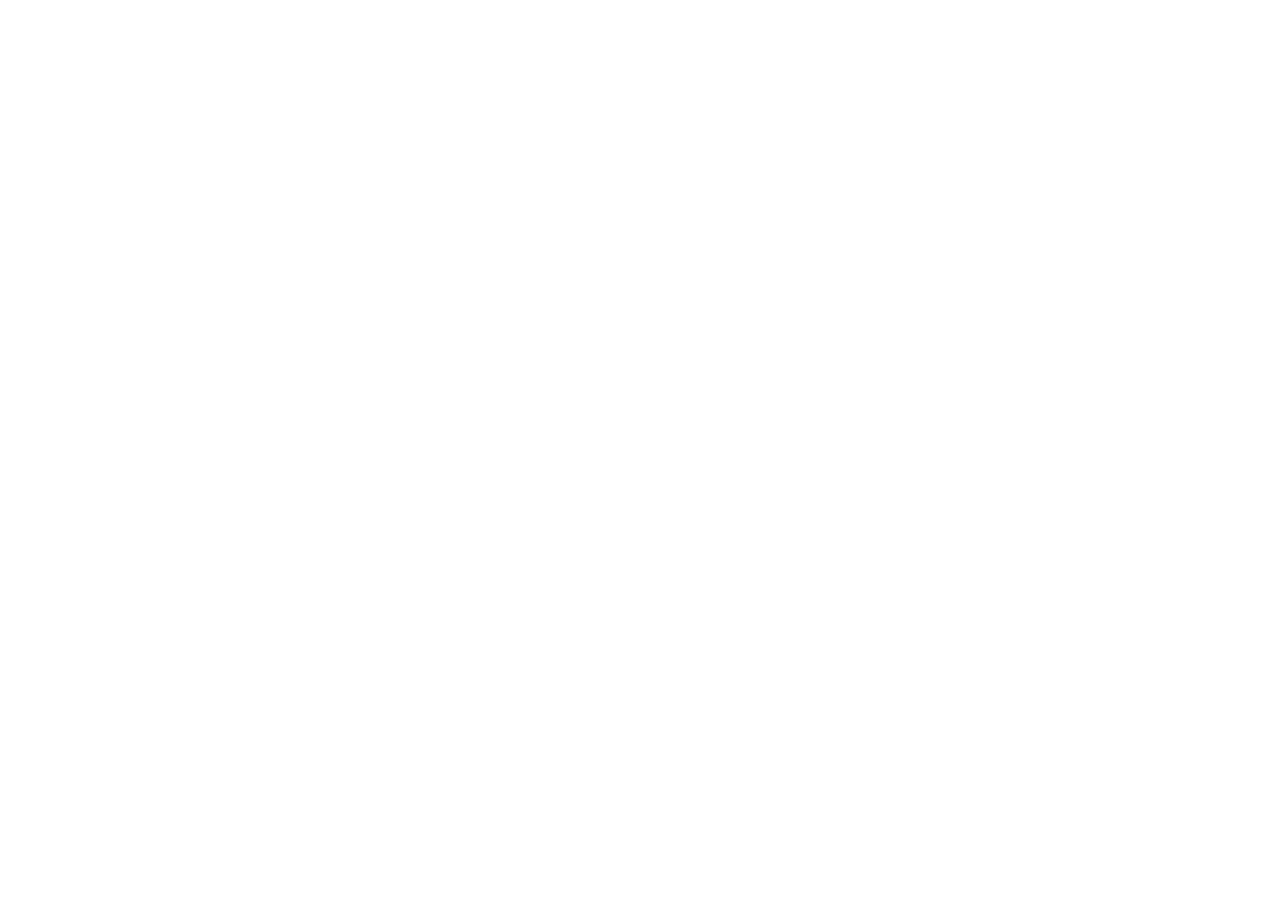
==== index.html @ 41236483 "first commit" ====
<!doctype html>
<html lang="en">
  <head>
    <meta charset="utf-8">
    <meta name="viewport" content="width=device-width, initial-scale=1, shrink-to-fit=no">
    <link rel="stylesheet" href="https://cdn.jsdelivr.net/npm/bootstrap@4.5.3/dist/css/bootstrap.min.css" integrity="sha384-TX8t27EcRE3e/ihU7zmQxVncDAy5uIKz4rEkgIXeMed4M0jlfIDPvg6uqKI2xXr2" crossorigin="anonymous">
    <link rel="stylesheet" href="./css/style.css">
    <title>CARAVAN</title>
  </head>
  <body>


    
    <script src="https://code.jquery.com/jquery-3.5.1.slim.min.js" integrity="sha384-DfXdz2htPH0lsSSs5nCTpuj/zy4C+OGpamoFVy38MVBnE+IbbVYUew+OrCXaRkfj" crossorigin="anonymous"></script>
    <script src="https://cdn.jsdelivr.net/npm/bootstrap@4.5.3/dist/js/bootstrap.bundle.min.js" integrity="sha384-ho+j7jyWK8fNQe+A12Hb8AhRq26LrZ/JpcUGGOn+Y7RsweNrtN/tE3MoK7ZeZDyx" crossorigin="anonymous"></script>
    <script src="./js/script.js"></script>
  </body>
</html>
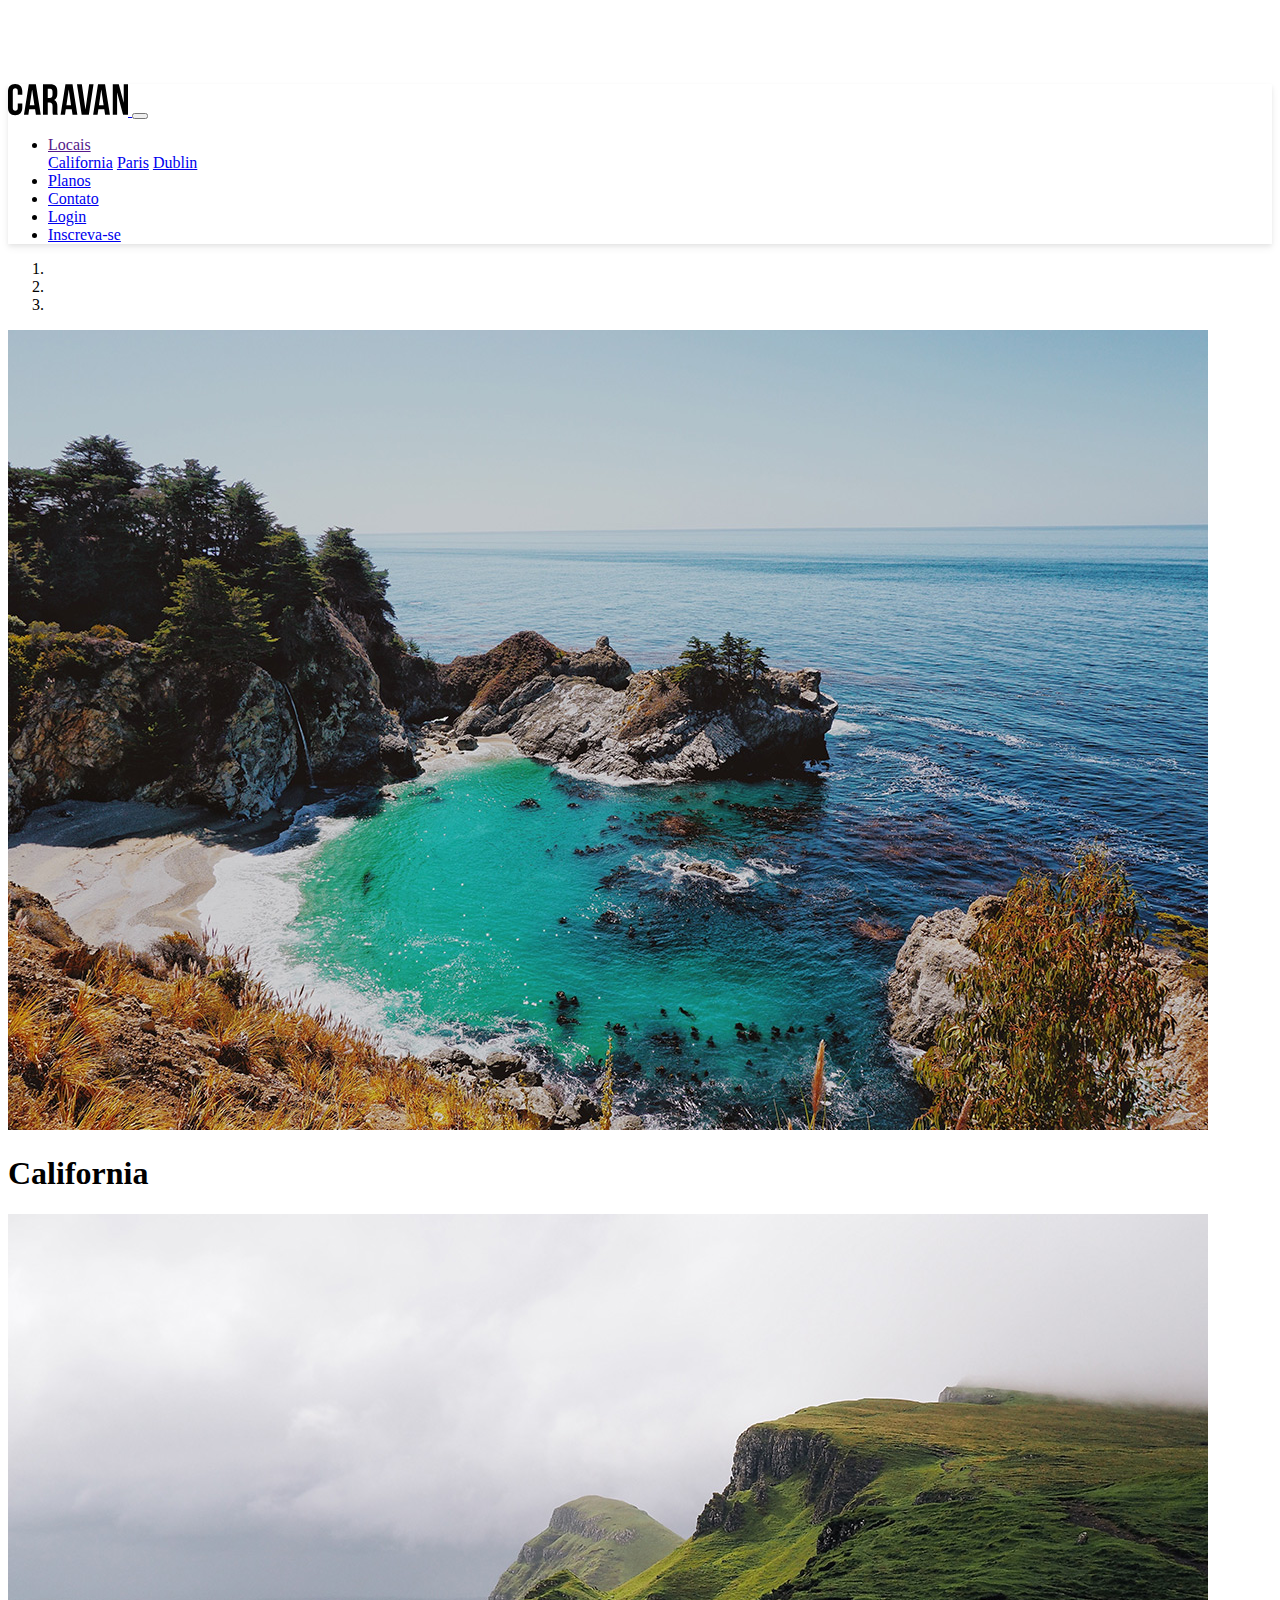
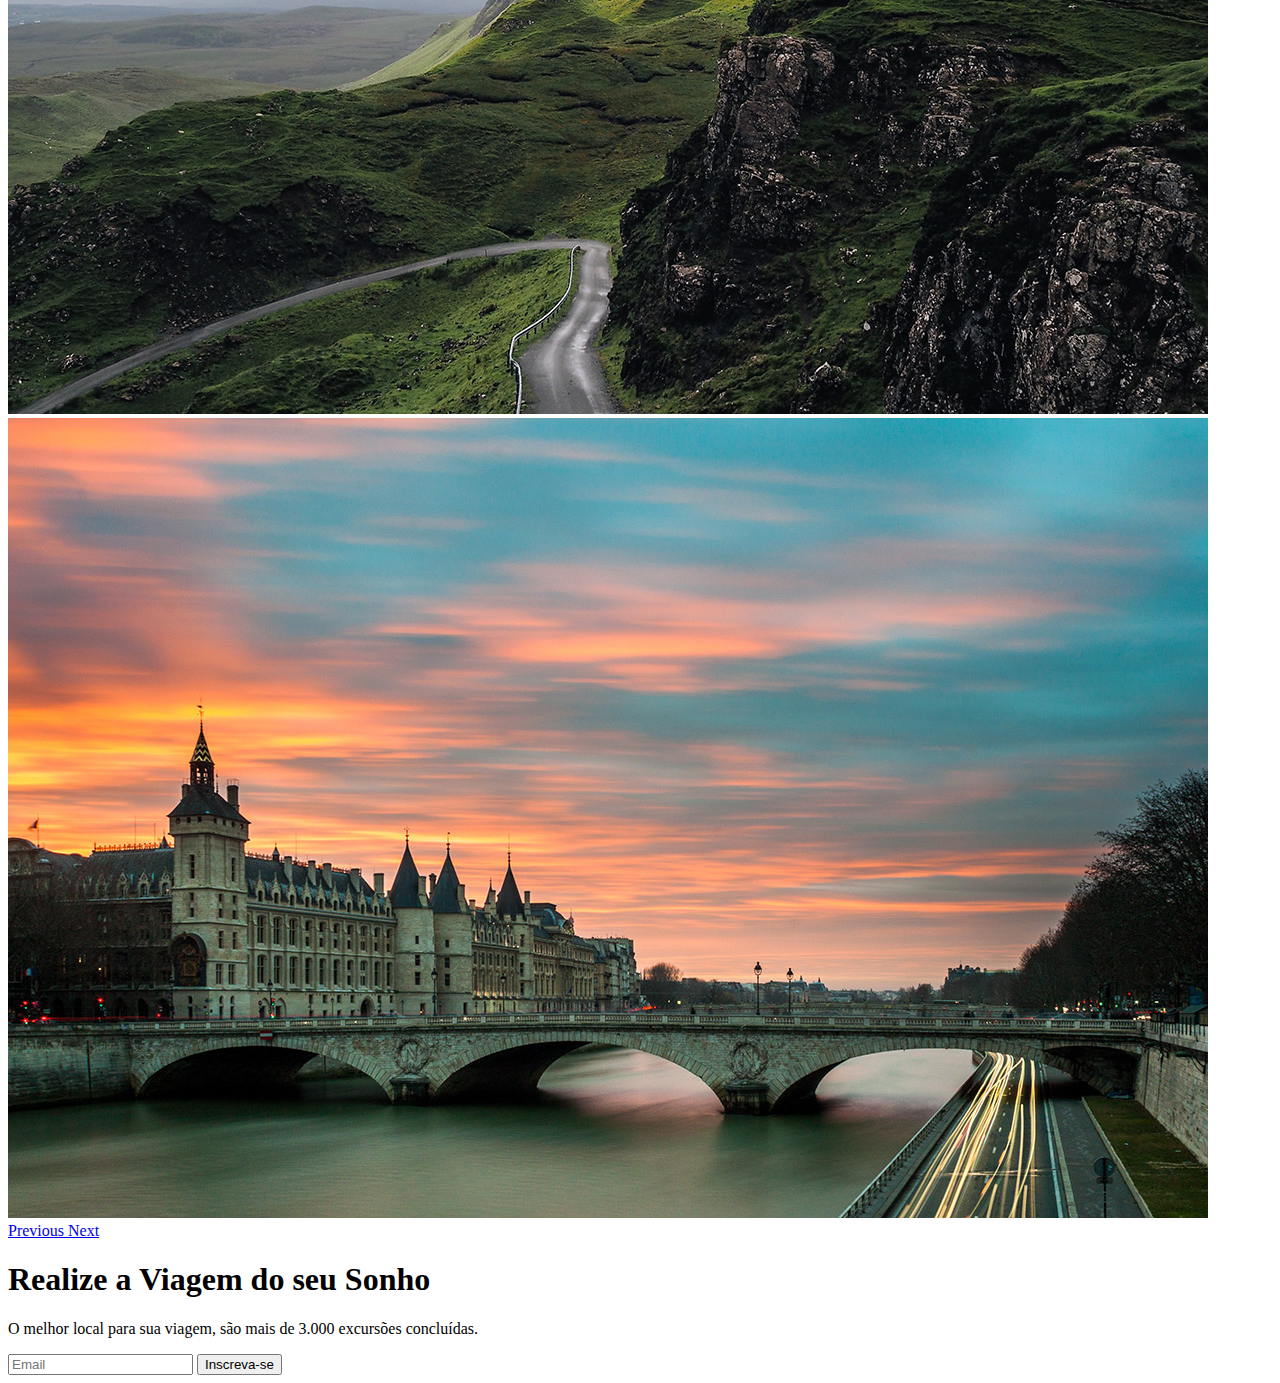
==== commit 036f1786: "Carousel" ====
--- a/index.html
+++ b/index.html
@@ -8,7 +8,85 @@
     <title>CARAVAN</title>
   </head>
   <body>
-
+    <nav class="navbar navbar-expand-lg navbar-light bg-light fixed-top py-3 box-shadow">
+        <a href="index.html" class="navbar-brand">
+            <img src="./img/caravan.svg" alt="CARAVAN">
+        </a>
+        <button class="navbar-toggler" type="button" data-toggle="collapse" data-target="#navbarSupportedContent" aria-controls="navbarSupportedContent" aria-expanded="false" aria-label="Toggle navigation">
+            <span class="navbar-toggler-icon"></span>
+        </button>
+        <div id="navbarSupportedContent" class="collapse navbar-collapse">
+            <ul class="navbar-nav ml-auto">
+                <li class="nav-item dropdown">
+                    <a href="" class="nav-link dropdown-toggle" id="navbarDropdown" role="button" data-toggle="dropdown" aria-haspopup="true" aria-expanded="false">Locais</a>
+                    <div class="dropdown-menu" aria-labelledby="navbarDropwdown">
+                        <a href="#" class="dropdown-item">California</a>
+                        <a href="#" class="dropdown-item">Paris</a>
+                        <a href="#" class="dropdown-item">Dublin</a>
+                    </div>
+                </li>
+                <li class="nav-item">
+                    <a href="planos.html" class="nav-link">Planos</a>
+                </li>
+                <li class="nav-item">
+                    <a href="contato.html" class="nav-link">Contato</a>
+                </li>
+                <li class="nav-item">
+                    <a href="#" class="nav-link">Login</a>
+                </li>
+                <li class="nav-item">
+                    <a href="inscreva-se.html" class="btn btn-outline-primary ml-lg-4">Inscreva-se</a>
+                </li>
+            </ul>
+        </div>
+    </nav>
+    <section class="container-fluid text-white">
+        <div class="row bg-dark">
+            <div class="col-7">
+                <div id="carouselExampleIndicators" class="carousel slide" data-ride="carousel">
+                    <ol class="carousel-indicators">
+                      <li data-target="#carouselExampleIndicators" data-slide-to="0" class="active"></li>
+                      <li data-target="#carouselExampleIndicators" data-slide-to="1"></li>
+                      <li data-target="#carouselExampleIndicators" data-slide-to="2"></li>
+                    </ol>
+                    <div class="carousel-inner">
+                      <div class="carousel-item active">
+                        <img src="./img/california.jpg" class="d-block w-100" alt="...">
+                        <div class="carousel-caption">
+                            <h1 class="display-3">California</h1>
+                        </div>
+                      </div>
+                      <div class="carousel-item">
+                        <img src="./img/dublin.jpg" class="d-block w-100" alt="...">
+                      </div>
+                      <div class="carousel-item">
+                        <img src="./img/paris.jpg" class="d-block w-100" alt="...">
+                      </div>
+                    </div>
+                    <a class="carousel-control-prev" href="#carouselExampleIndicators" role="button" data-slide="prev">
+                      <span class="carousel-control-prev-icon" aria-hidden="true"></span>
+                      <span class="sr-only">Previous</span>
+                    </a>
+                    <a class="carousel-control-next" href="#carouselExampleIndicators" role="button" data-slide="next">
+                      <span class="carousel-control-next-icon" aria-hidden="true"></span>
+                      <span class="sr-only">Next</span>
+                    </a>
+                  </div>
+            </div>
+            <div class="col-lg-5 py-5">
+                <h1 class="display-4">Realize a Viagem do seu Sonho</h1>
+                <p class="lead">O melhor local para sua viagem, são mais de 3.000 excursões concluídas.</p>
+                <form action="">
+                    <div class="input-group input-group-lg">
+                        <input type="text" class="form-control" placeholder="Email">
+                        <span class="input-group-append">
+                            <button class="btn btn-primary">Inscreva-se</button>
+                        </span>
+                    </div>
+                </form>
+            </div>
+        </div>
+    </section>
 
     
     <script src="https://code.jquery.com/jquery-3.5.1.slim.min.js" integrity="sha384-DfXdz2htPH0lsSSs5nCTpuj/zy4C+OGpamoFVy38MVBnE+IbbVYUew+OrCXaRkfj" crossorigin="anonymous"></script>
--- a/css/style.css
+++ b/css/style.css
@@ -0,0 +1,7 @@
+body{
+    padding-top: 76px;
+}
+.box-shadow{
+    box-shadow: 0 2px 4px 0 rgba(0, 0, 0,.06),
+    0 4px 8px 0 rgba(0, 0, 0,.06);
+}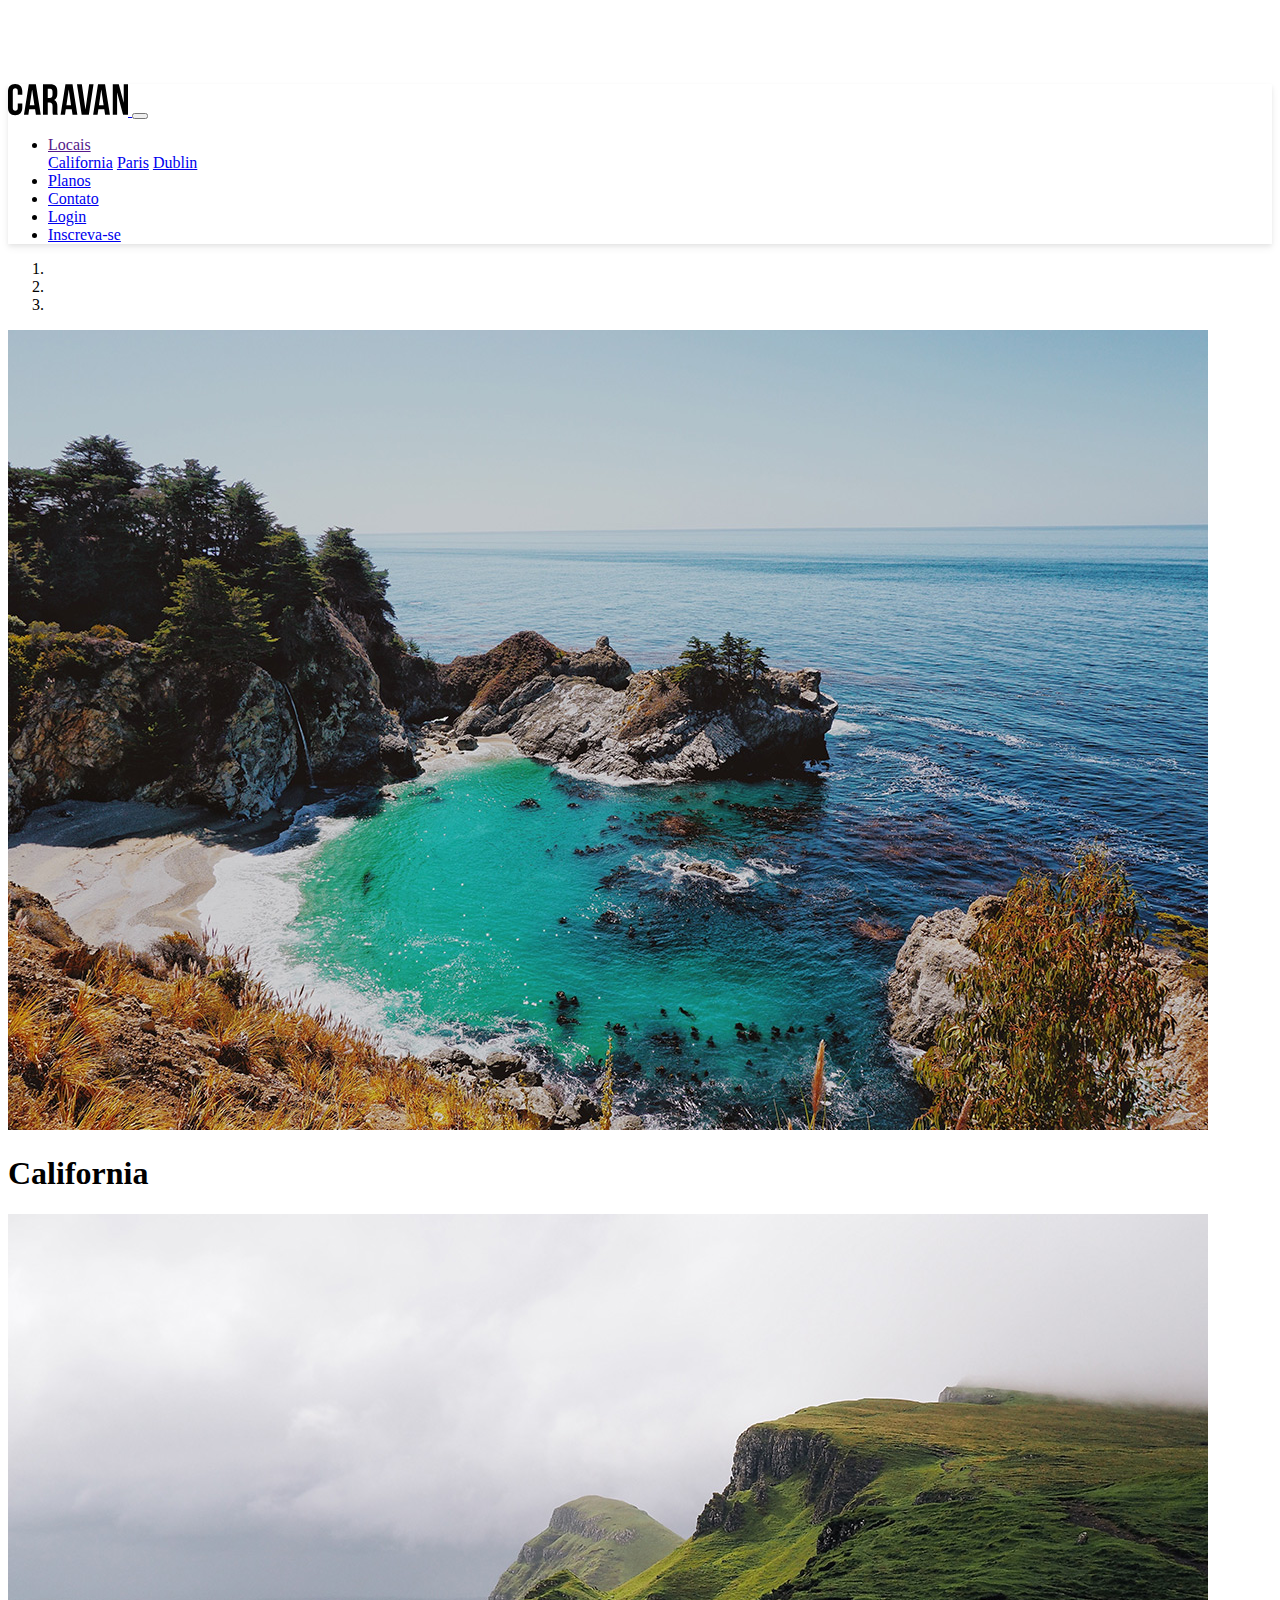
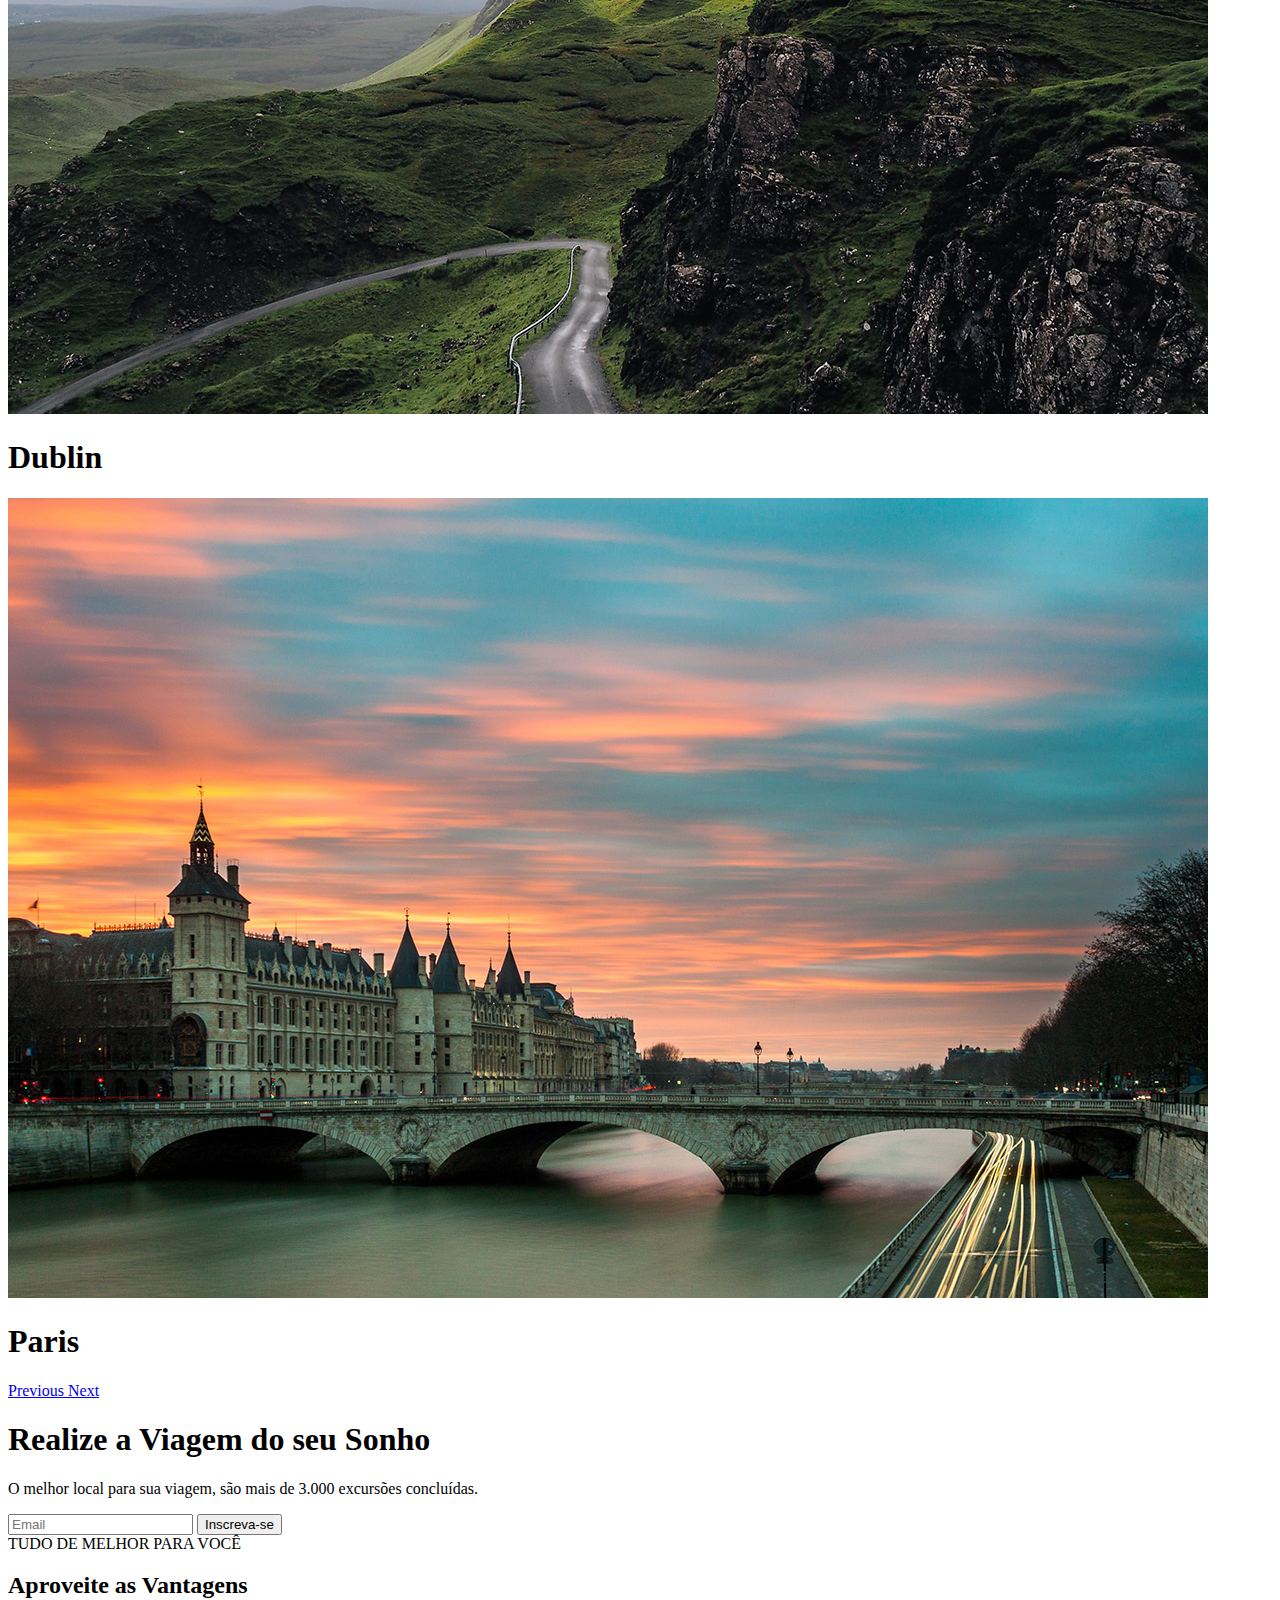
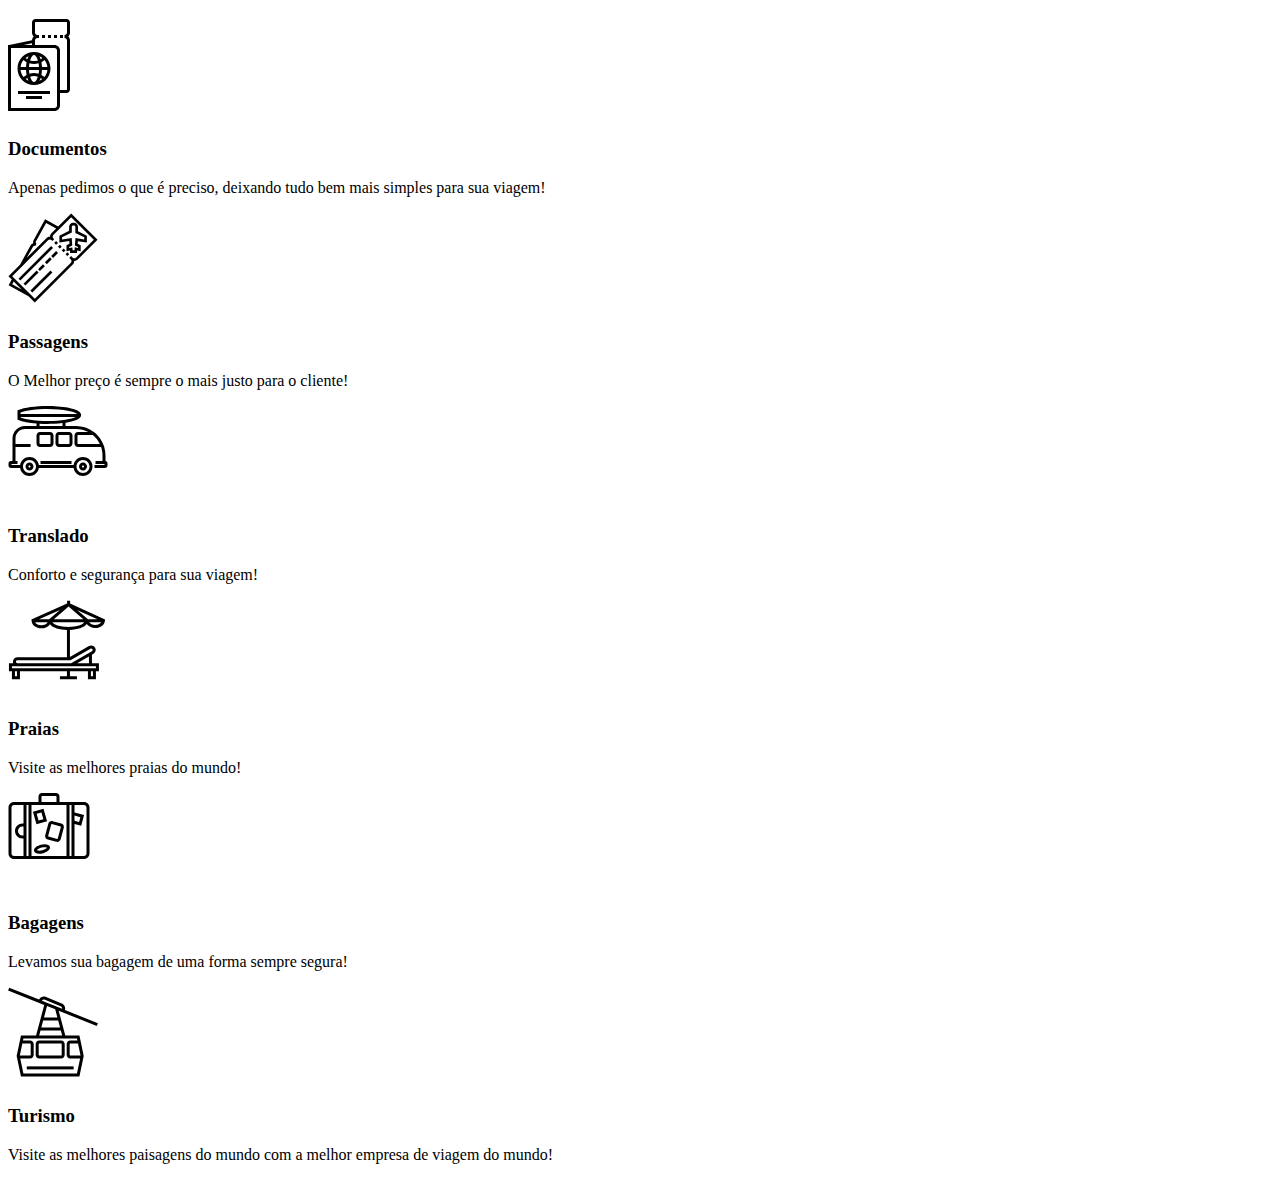
==== commit 0fcc2ded: "Icones e Grid" ====
--- a/index.html
+++ b/index.html
@@ -42,7 +42,7 @@
     </nav>
     <section class="container-fluid text-white">
         <div class="row bg-dark">
-            <div class="col-7">
+            <div class="col-lg-7 p-0">
                 <div id="carouselExampleIndicators" class="carousel slide" data-ride="carousel">
                     <ol class="carousel-indicators">
                       <li data-target="#carouselExampleIndicators" data-slide-to="0" class="active"></li>
@@ -58,9 +58,15 @@
                       </div>
                       <div class="carousel-item">
                         <img src="./img/dublin.jpg" class="d-block w-100" alt="...">
+                        <div class="carousel-caption">
+                            <h1 class="display-3">Dublin</h1>
+                        </div>
                       </div>
                       <div class="carousel-item">
                         <img src="./img/paris.jpg" class="d-block w-100" alt="...">
+                        <div class="carousel-caption">
+                            <h1 class="display-3">Paris</h1>
+                        </div>
                       </div>
                     </div>
                     <a class="carousel-control-prev" href="#carouselExampleIndicators" role="button" data-slide="prev">
@@ -87,6 +93,56 @@
             </div>
         </div>
     </section>
+    <section class="py-5 bg-light text-center">
+        <div class="container">
+            <span class="h6 d-block">TUDO DE MELHOR PARA VOCÊ</span>
+            <h2 class="text-primary display-4">Aproveite as Vantagens</h2>
+            <div class="row">
+                <div class="col-xl-4 col-md-6">
+                    <div class="icone d-flex justify-content-center">
+                        <img src="./img/icones/passaporte.svg" alt="Passaporte">
+                    </div>
+                    <h3>Documentos</h3>
+                    <p>Apenas pedimos o que é preciso, deixando tudo bem mais simples para sua viagem!</p>
+                </div>
+                <div class="col-xl-4 col-md-6">
+                    <div class="icone d-flex justify-content-center">
+                        <img src="./img/icones/passagens.svg" alt="Passagens">
+                    </div>
+                    <h3>Passagens</h3>
+                    <p>O Melhor preço é sempre o mais justo para o cliente!</p>
+                </div>
+                <div class="col-xl-4 col-md-6">
+                    <div class="icone d-flex justify-content-center">
+                        <img src="./img/icones/translado.svg" alt="Translado">
+                    </div>
+                    <h3>Translado</h3>
+                    <p>Conforto e segurança para sua viagem!</p>
+                </div>
+                <div class="col-xl-4 col-md-6">
+                    <div class="icone d-flex justify-content-center">
+                        <img src="./img/icones/praias.svg" alt="Praias">
+                    </div>
+                    <h3>Praias</h3>
+                    <p>Visite as melhores praias do mundo!</p>
+                </div>
+                <div class="col-xl-4 col-md-6">
+                    <div class="icone d-flex justify-content-center">
+                        <img src="./img/icones/bagagens.svg" alt="Bagagens">
+                    </div>
+                    <h3>Bagagens</h3>
+                    <p>Levamos sua bagagem de uma forma sempre segura!</p>
+                </div>
+                <div class="col-xl-4 col-md-6">
+                    <div class="icone d-flex justify-content-center">
+                        <img src="./img/icones/turismo.svg" alt="Turismo">
+                    </div>
+                    <h3>Turismo</h3>
+                    <p>Visite as melhores paisagens do mundo com a melhor empresa de viagem do mundo!</p>
+                </div>
+            </div>
+        </div>
+    </section>
 
     
     <script src="https://code.jquery.com/jquery-3.5.1.slim.min.js" integrity="sha384-DfXdz2htPH0lsSSs5nCTpuj/zy4C+OGpamoFVy38MVBnE+IbbVYUew+OrCXaRkfj" crossorigin="anonymous"></script>
--- a/css/style.css
+++ b/css/style.css
@@ -4,4 +4,7 @@
 .box-shadow{
     box-shadow: 0 2px 4px 0 rgba(0, 0, 0,.06),
     0 4px 8px 0 rgba(0, 0, 0,.06);
+}
+.icone {
+    height: 100px;
 }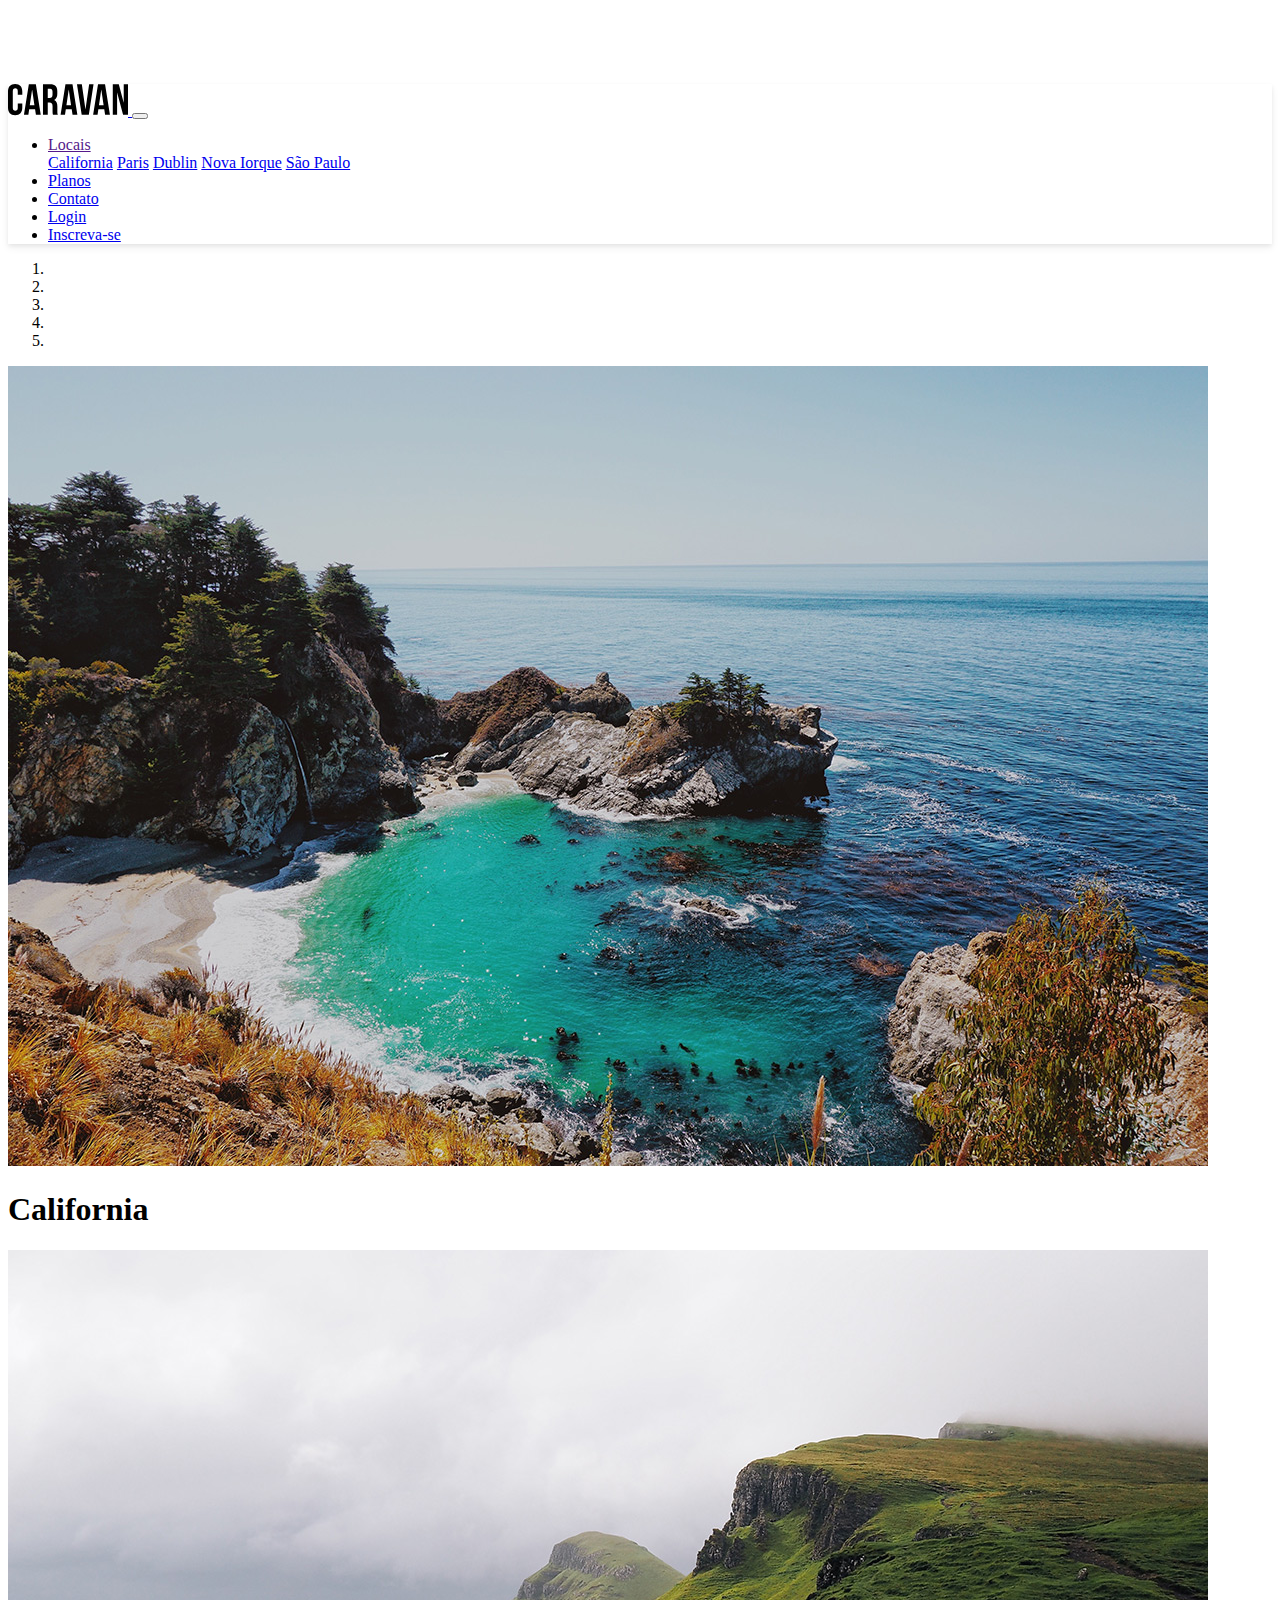
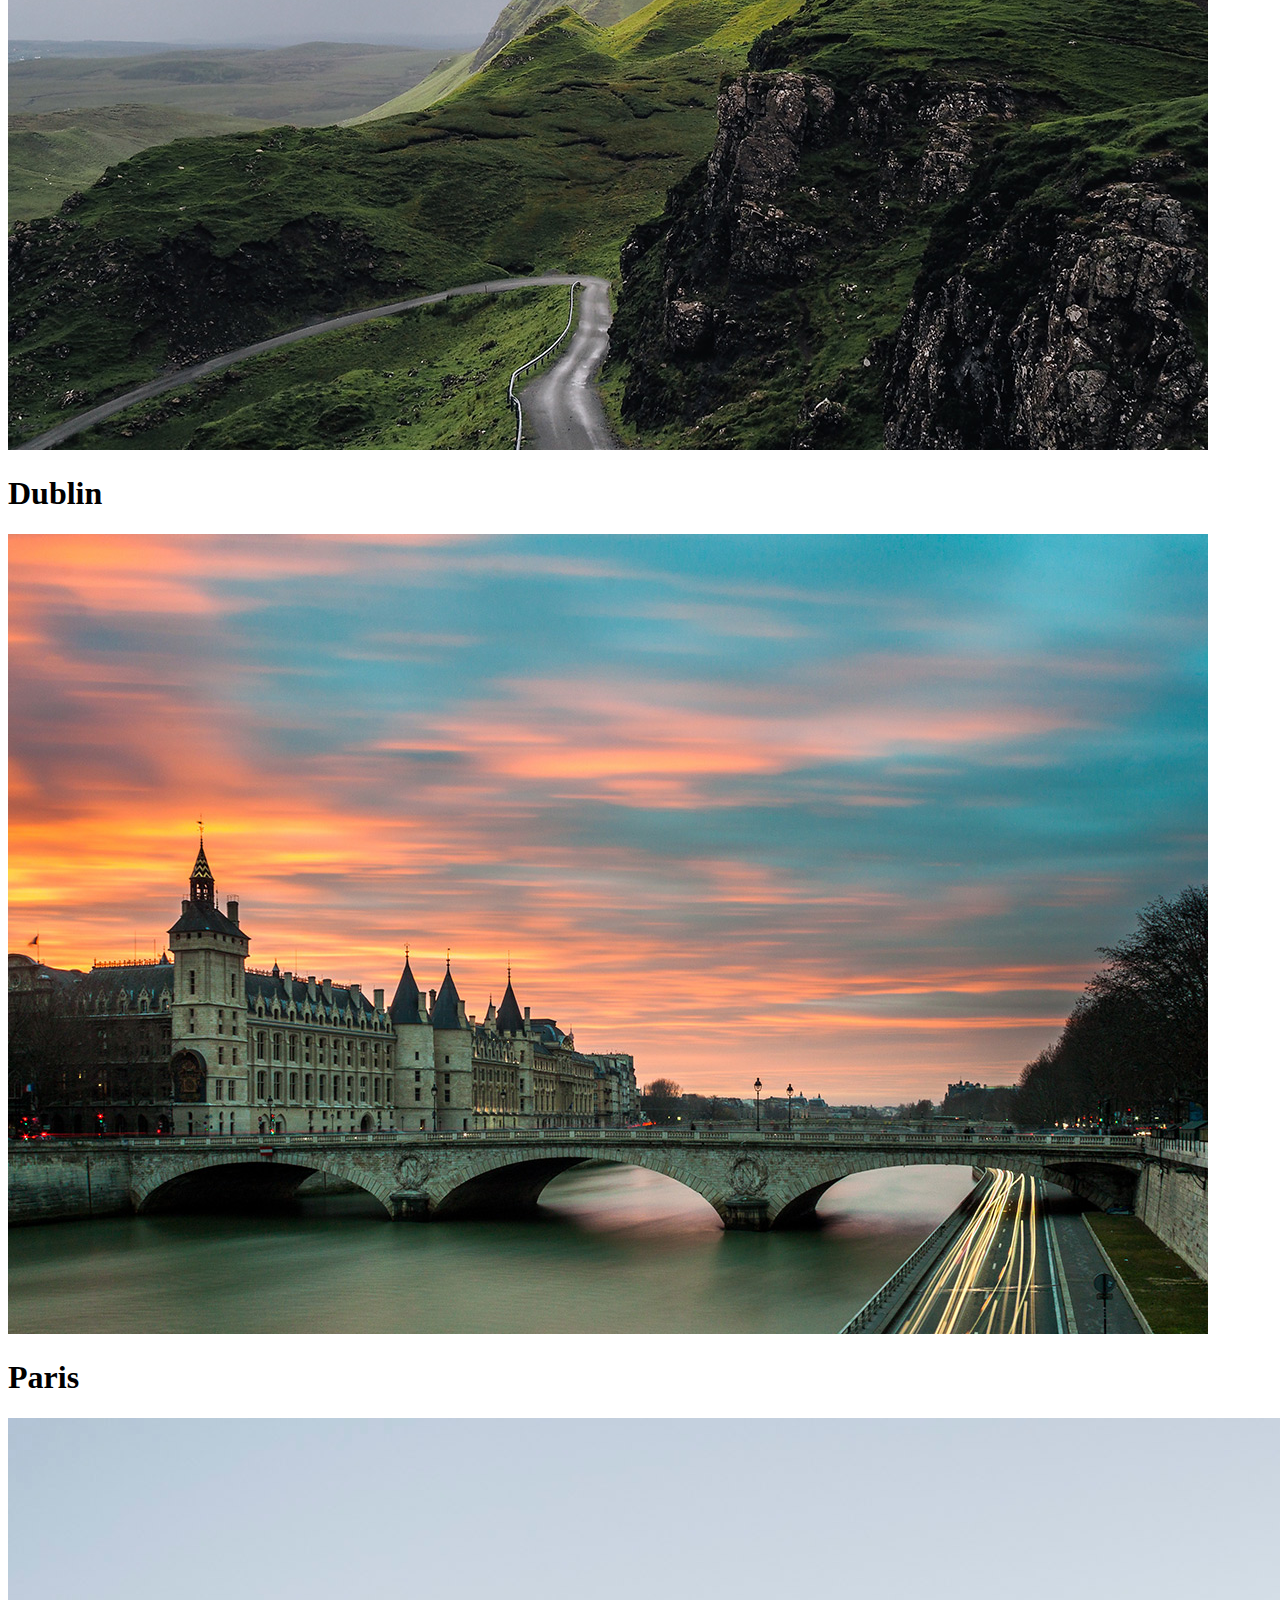
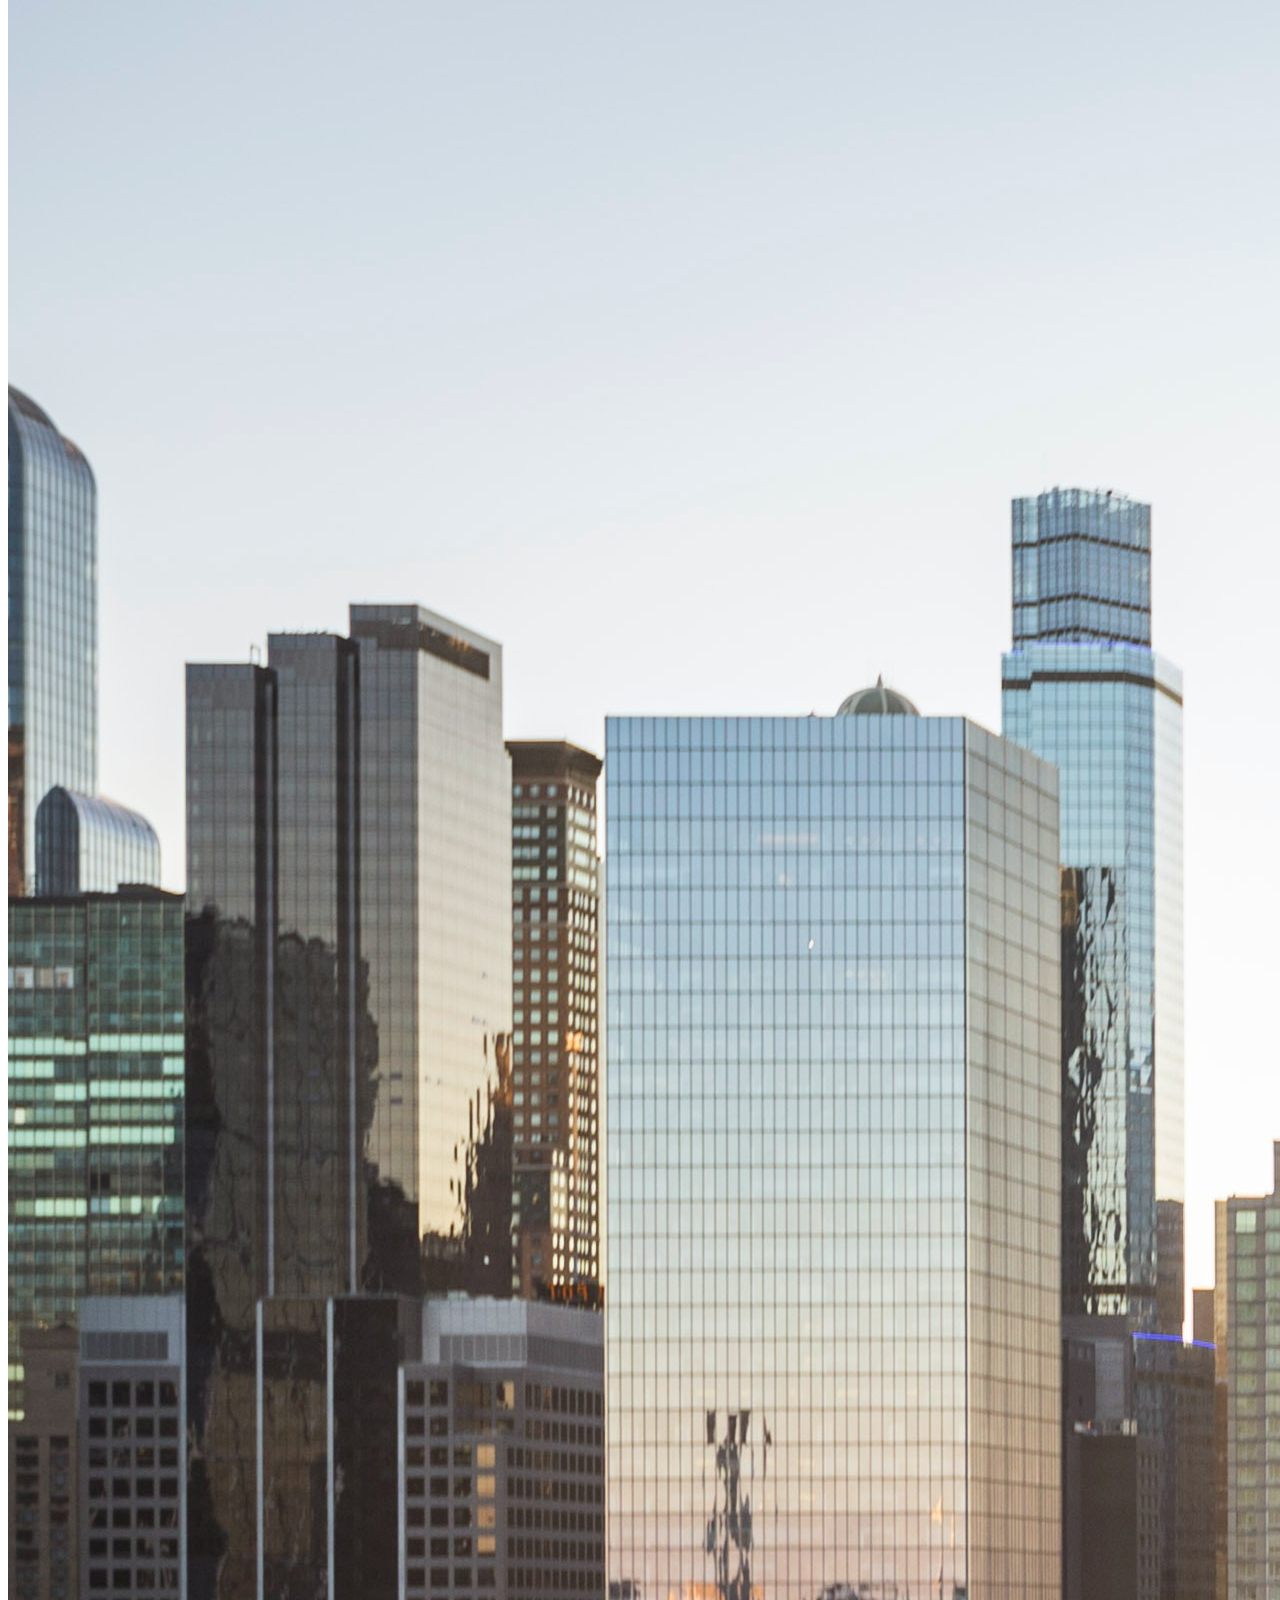
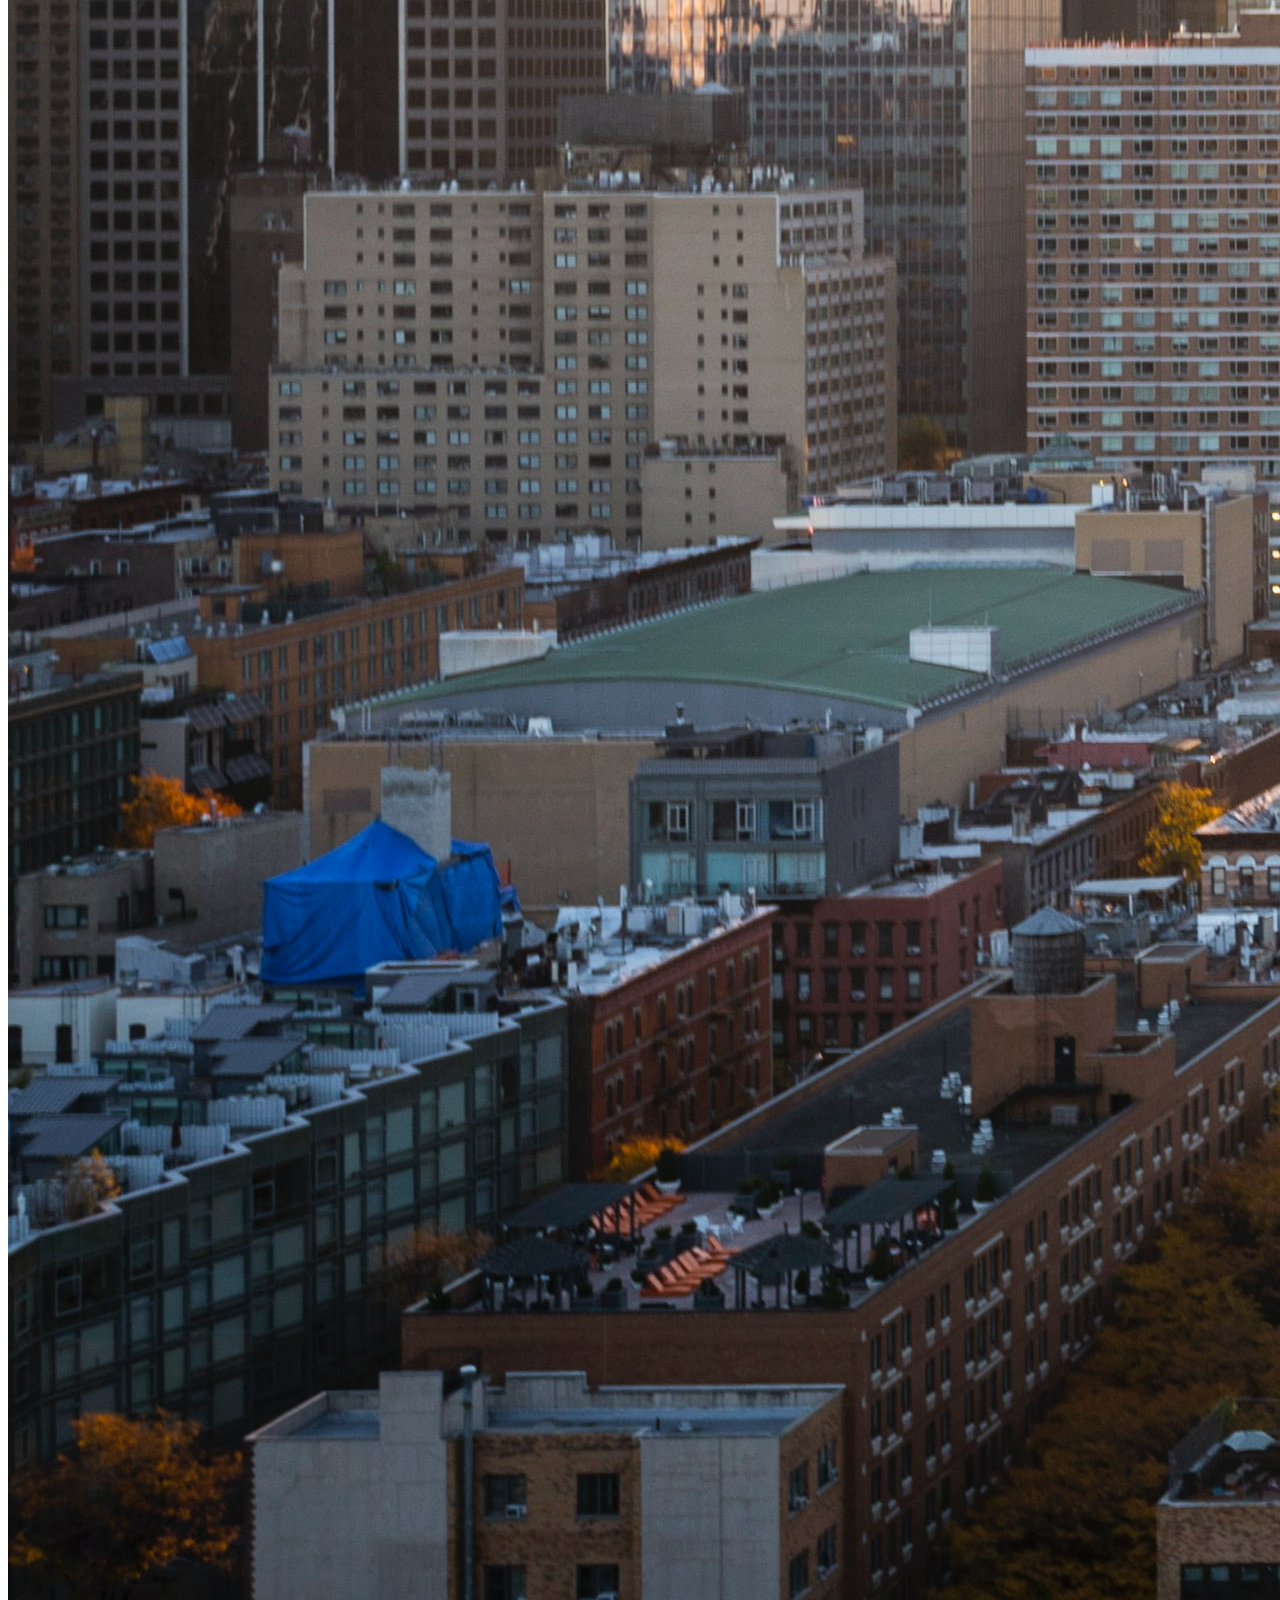
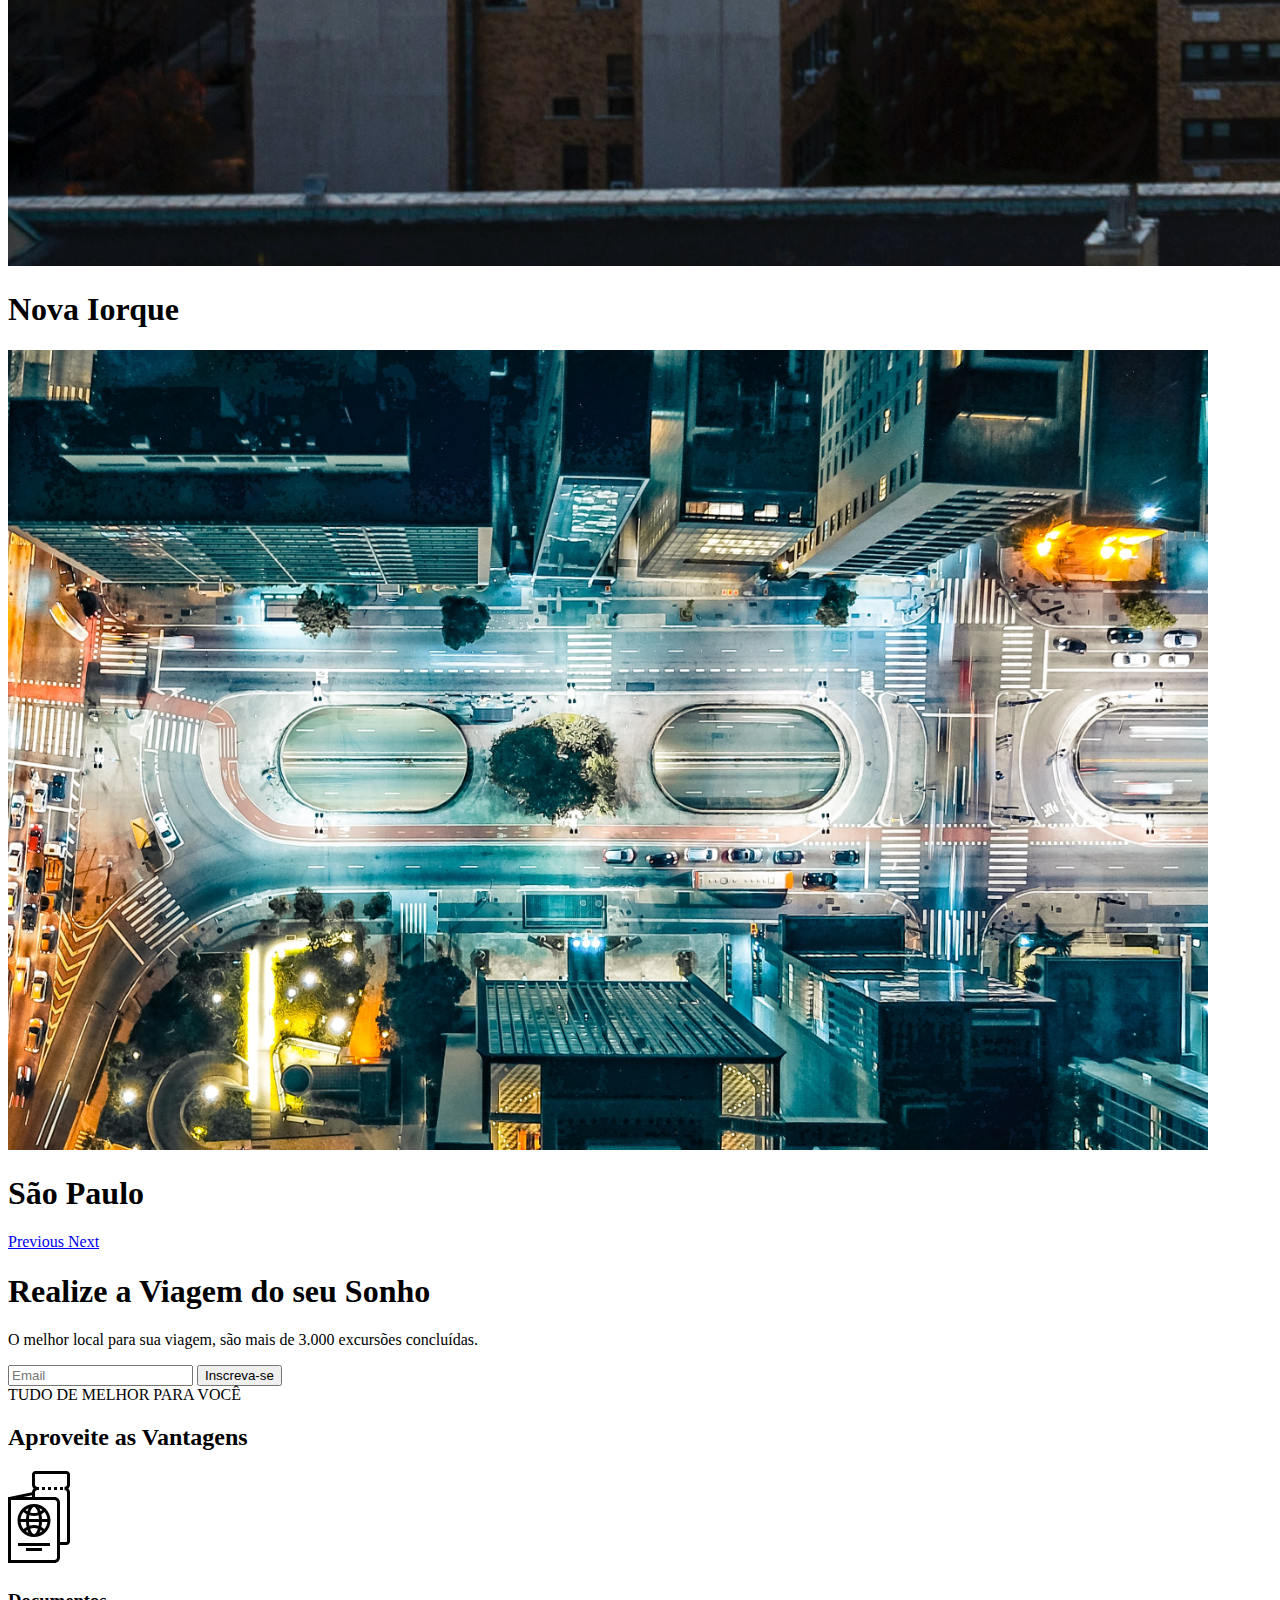
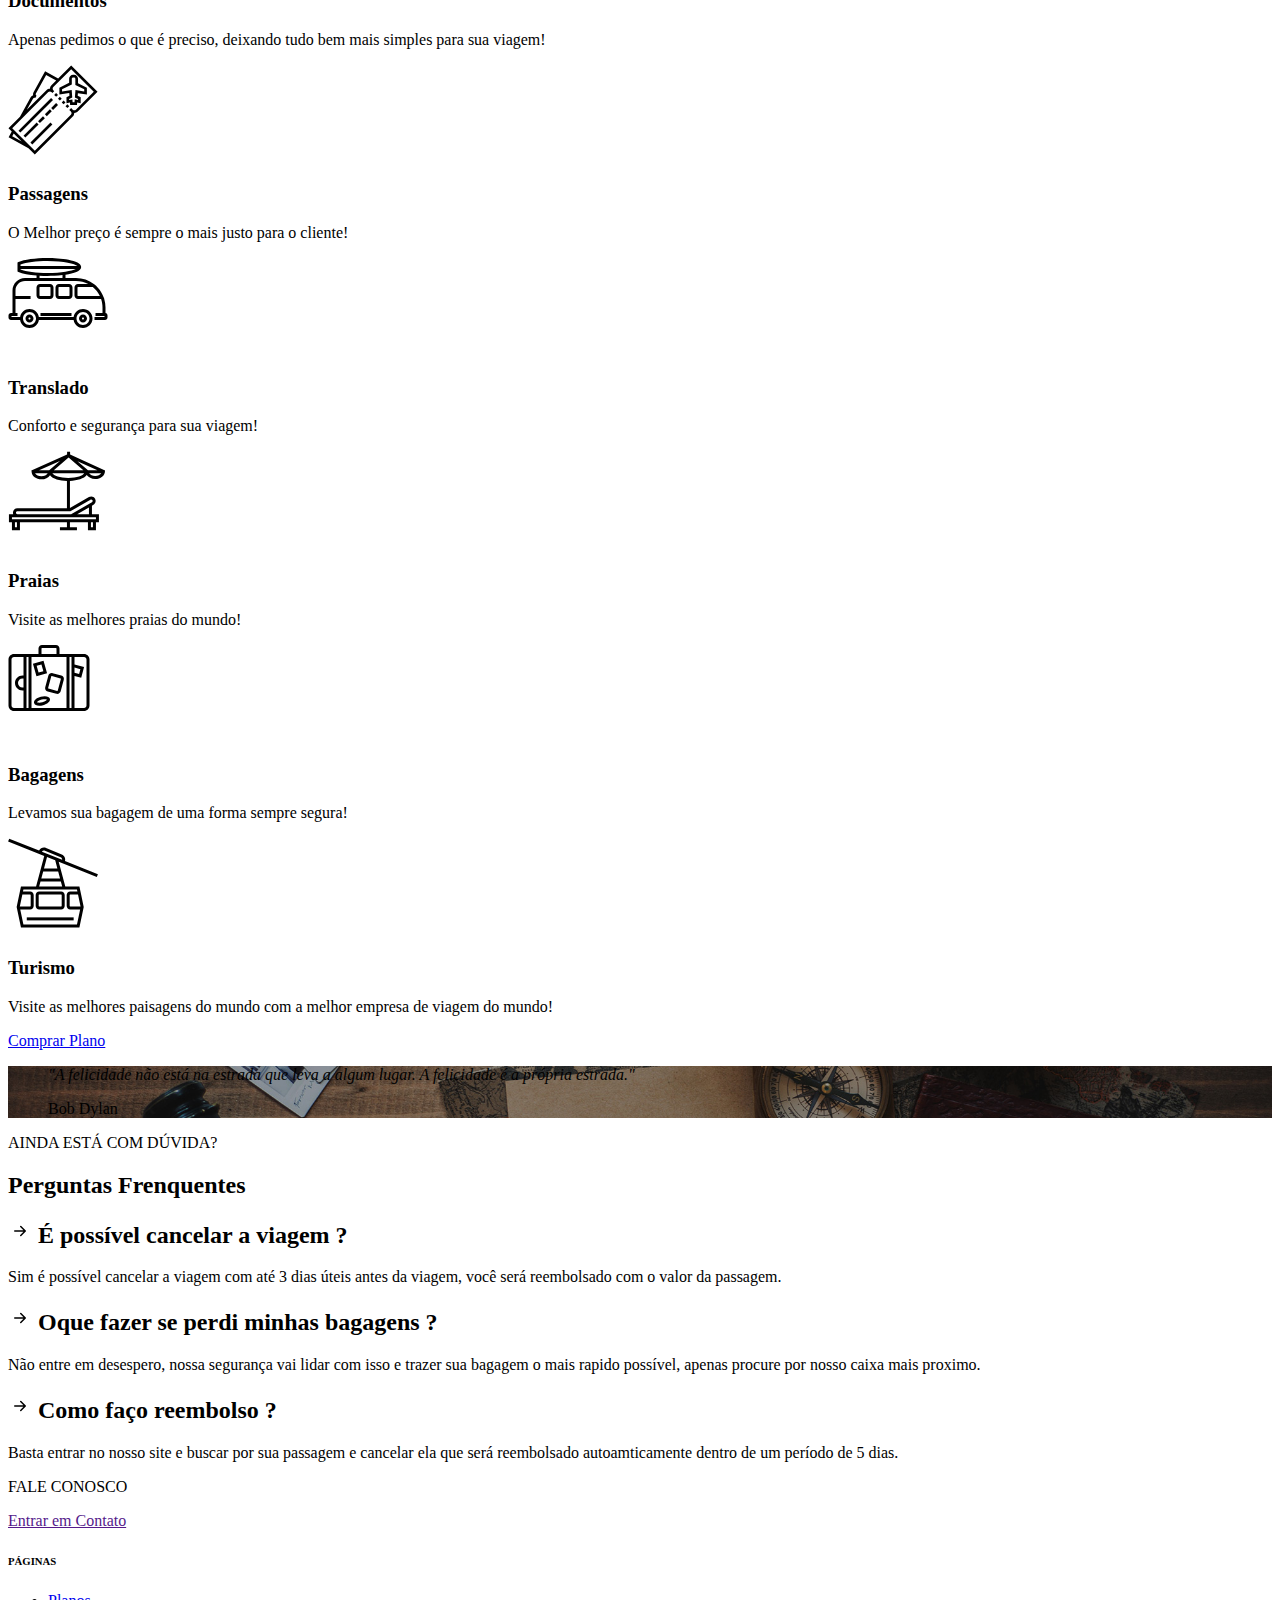
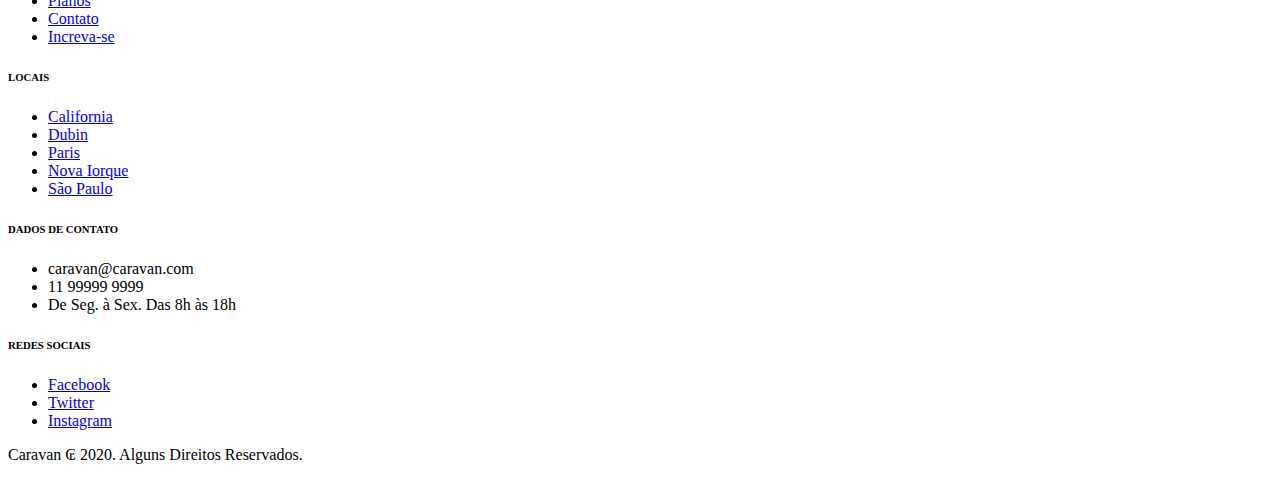
==== commit 19cebb7c: "Quote, Perguntas e Footer, Finalizando a home" ====
--- a/index.html
+++ b/index.html
@@ -23,6 +23,8 @@
                         <a href="#" class="dropdown-item">California</a>
                         <a href="#" class="dropdown-item">Paris</a>
                         <a href="#" class="dropdown-item">Dublin</a>
+                        <a href="#" class="dropdown-item">Nova Iorque</a>
+                        <a href="#" class="dropdown-item">São Paulo</a>
                     </div>
                 </li>
                 <li class="nav-item">
@@ -48,6 +50,8 @@
                       <li data-target="#carouselExampleIndicators" data-slide-to="0" class="active"></li>
                       <li data-target="#carouselExampleIndicators" data-slide-to="1"></li>
                       <li data-target="#carouselExampleIndicators" data-slide-to="2"></li>
+                      <li data-target="#carouselExampleIndicators" data-slide-to="3"></li>
+                      <li data-target="#carouselExampleIndicators" data-slide-to="4"></li>
                     </ol>
                     <div class="carousel-inner">
                       <div class="carousel-item active">
@@ -66,6 +70,18 @@
                         <img src="./img/paris.jpg" class="d-block w-100" alt="...">
                         <div class="carousel-caption">
                             <h1 class="display-3">Paris</h1>
+                        </div>
+                      </div>
+                      <div class="carousel-item">
+                        <img src="./img/newyork.jpg" class="d-block w-100" alt="...">
+                        <div class="carousel-caption">
+                            <h1 class="display-3">Nova Iorque</h1>
+                        </div>
+                      </div>
+                      <div class="carousel-item">
+                        <img src="./img/saopaulo.png" class="d-block w-100" alt="...">
+                        <div class="carousel-caption">
+                            <h1 class="display-3">São Paulo</h1>
                         </div>
                       </div>
                     </div>
@@ -79,9 +95,9 @@
                     </a>
                   </div>
             </div>
-            <div class="col-lg-5 py-5">
+            <div class="col-lg-5 py-5 text-center">
                 <h1 class="display-4">Realize a Viagem do seu Sonho</h1>
-                <p class="lead">O melhor local para sua viagem, são mais de 3.000 excursões concluídas.</p>
+                <p class="lead py-4">O melhor local para sua viagem, são mais de 3.000 excursões concluídas.</p>
                 <form action="">
                     <div class="input-group input-group-lg">
                         <input type="text" class="form-control" placeholder="Email">
@@ -141,9 +157,125 @@
                     <p>Visite as melhores paisagens do mundo com a melhor empresa de viagem do mundo!</p>
                 </div>
             </div>
+            <a href="planos.html" class="btn btn-primary btn-lg mt-4">Comprar Plano</a>
+        </div>
+    </section>
+    <section id="quote" class="p-md-5">
+        <blockquote class="blockquote text-center text-white p-md-5 p-3">
+            <p class="display-4"><em>"A felicidade não está na estrada que leva a algum
+             lugar. A felicidade é a própria estrada."</em></p>
+            <footer class="blockquote-footer text-white">Bob Dylan</footer>
+            </blockquote>
+    </section>
+    <section class="container">
+        <div class="my-5 text-center">
+            <span class="h6 d-block">AINDA ESTÁ COM DÚVIDA?</span>
+            <h2 class="text-primary display-4">Perguntas Frenquentes</h2>
+        </div>
+        <div class="roww justify-content-center d-flex">   
+            <div class="accordion col-lg-8 col-12" id="accordionExample">
+                <div class="card">
+                  <div class="card-header" id="headingOne">
+                    <h2 class="mb-0 text-primary">
+                        <svg width="1em" height="1em" viewBox="0 0 16 16" class="bi bi-arrow-right-short" fill="currentColor" xmlns="http://www.w3.org/2000/svg">
+                            <path fill-rule="evenodd" d="M4 8a.5.5 0 0 1 .5-.5h5.793L8.146 5.354a.5.5 0 1 1 .708-.708l3 3a.5.5 0 0 1 0 .708l-3 3a.5.5 0 0 1-.708-.708L10.293 8.5H4.5A.5.5 0 0 1 4 8z"/>
+                          </svg>
+                      <a class="text-left lead no-link" type="button" data-toggle="collapse" data-target="#collapseOne" aria-expanded="true" aria-controls="collapseOne">
+                        É possível cancelar a viagem ?
+                      </a>
+                    </h2>
+                  </div>              
+                  <div id="collapseOne" class="collapse show" aria-labelledby="headingOne" data-parent="#accordionExample">
+                    <div class="card-body">
+                        Sim é possível cancelar a viagem com até 3 dias úteis antes da viagem, você será reembolsado com o valor da passagem.
+                    </div>
+                  </div>
+                </div>
+                <div class="card">
+                  <div class="card-header" id="headingTwo">
+                    <h2 class="mb-0 text-primary">
+                        <svg width="1em" height="1em" viewBox="0 0 16 16" class="bi bi-arrow-right-short" fill="currentColor" xmlns="http://www.w3.org/2000/svg">
+                            <path fill-rule="evenodd" d="M4 8a.5.5 0 0 1 .5-.5h5.793L8.146 5.354a.5.5 0 1 1 .708-.708l3 3a.5.5 0 0 1 0 .708l-3 3a.5.5 0 0 1-.708-.708L10.293 8.5H4.5A.5.5 0 0 1 4 8z"/>
+                          </svg>
+                      <a class="text-left lead no-link collapsed" type="button" data-toggle="collapse" data-target="#collapseTwo" aria-expanded="false" aria-controls="collapseTwo">
+                        Oque fazer se perdi minhas bagagens ? 
+                      </a>
+                    </h2>
+                  </div>
+                  <div id="collapseTwo" class="collapse" aria-labelledby="headingTwo" data-parent="#accordionExample">
+                    <div class="card-body">
+                      Não entre em desespero, nossa segurança vai lidar com isso e trazer sua bagagem o mais rapido possível, apenas procure por nosso caixa mais proximo.
+                    </div>
+                  </div>
+                </div>
+                <div class="card">
+                  <div class="card-header" id="headingThree">
+                    <h2 class="mb-0 text-primary">
+                        <svg width="1em" height="1em" viewBox="0 0 16 16" class="bi bi-arrow-right-short" fill="currentColor" xmlns="http://www.w3.org/2000/svg">
+                            <path fill-rule="evenodd" d="M4 8a.5.5 0 0 1 .5-.5h5.793L8.146 5.354a.5.5 0 1 1 .708-.708l3 3a.5.5 0 0 1 0 .708l-3 3a.5.5 0 0 1-.708-.708L10.293 8.5H4.5A.5.5 0 0 1 4 8z"/>
+                          </svg>
+                      <a class="text-left lead no-link collapsed" type="button" data-toggle="collapse" data-target="#collapseThree" aria-expanded="false" aria-controls="collapseThree">
+                        Como faço reembolso ?
+                      </a>
+                    </h2>
+                  </div>
+                  <div id="collapseThree" class="collapse" aria-labelledby="headingThree" data-parent="#accordionExample">
+                    <div class="card-body">
+                      Basta entrar no nosso site e buscar por sua passagem e cancelar ela que será reembolsado autoamticamente dentro de um período de 5 dias.
+                    </div>
+                  </div>
+                </div>
+            </div>
+        </div>
+        <div class="py-5 text-center">
+            <p class="small m-1">FALE CONOSCO</p>
+            <a href="" class="btn btn-primary btn-lg">Entrar em Contato</a>
         </div>
     </section>
 
+    <footer class="bg-dark text-white">
+        <div class="container py-4">
+            <div class="row">
+                <div class="col-md-3 col-6">
+                    <h6>PÁGINAS</h6>
+                    <ul class="list-unstyled">
+                        <li><a href="planos.html">Planos</a></li>
+                        <li><a href="contato.html">Contato</a></li>
+                        <li><a href="inscreva-se.html">Increva-se</a></li>
+                    </ul>
+                </div>
+                <div class="col-md-3 col-6">
+                    <h6>LOCAIS</h6>
+                    <ul class="list-unstyled">
+                        <li><a href="locais.html">California</a></li>
+                        <li><a href="locais.html">Dubin</a></li>
+                        <li><a href="locais..html">Paris</a></li>
+                        <li><a href="locais..html">Nova Iorque</a></li>
+                        <li><a href="locais..html">São Paulo</a></li>
+                    </ul>
+                </div>
+                <div class="col-md-4">
+                    <h6>DADOS DE CONTATO</h6>
+                    <ul class="list-unstyled text-secondary">
+                        <li>caravan@caravan.com</li>
+                        <li>11 99999 9999</li>
+                        <li> De Seg. à Sex. Das 8h às 18h</li>
+                    </ul>
+                </div>
+                <div class="col-md-2">
+                    <h6>REDES SOCIAIS</h6>
+                    <ul class="list-unstyled">
+                        <li><a href="#" class="btn btn-sm btn-max btn-block btn-outline-secondary mb-2">Facebook</a></li>
+                        <li><a href="#" class="btn btn-sm btn-max btn-block btn-outline-secondary mb-2">Twitter</a></li>
+                        <li><a href="#" class="btn btn-sm btn-max btn-block btn-outline-secondary mb-2">Instagram</a></li>
+                    </ul>
+                </div>
+            </div>
+        </div>
+        <div class="bg-primary text-center py-3">
+            <p class="mb-0">Caravan ₢ 2020. Alguns Direitos Reservados.</p>
+        </div>
+    </footer>
     
     <script src="https://code.jquery.com/jquery-3.5.1.slim.min.js" integrity="sha384-DfXdz2htPH0lsSSs5nCTpuj/zy4C+OGpamoFVy38MVBnE+IbbVYUew+OrCXaRkfj" crossorigin="anonymous"></script>
     <script src="https://cdn.jsdelivr.net/npm/bootstrap@4.5.3/dist/js/bootstrap.bundle.min.js" integrity="sha384-ho+j7jyWK8fNQe+A12Hb8AhRq26LrZ/JpcUGGOn+Y7RsweNrtN/tE3MoK7ZeZDyx" crossorigin="anonymous"></script>
--- a/css/style.css
+++ b/css/style.css
@@ -7,4 +7,26 @@
 }
 .icone {
     height: 100px;
+}
+#quote {
+    background: url(../img/bg-quote.jpg) center center;
+    background-size: cover;
+}
+.no-link{
+    text-decoration: none !important;
+}
+.btn-max {
+    max-width: 140;
+}
+
+@media (max-width: 767px){
+    #quote .display-4{
+        font-size: 2.5rem;
+    }
+    body {
+        padding-top: 0px;
+    }
+    .fixed-top{
+        position: relative;
+    }
 }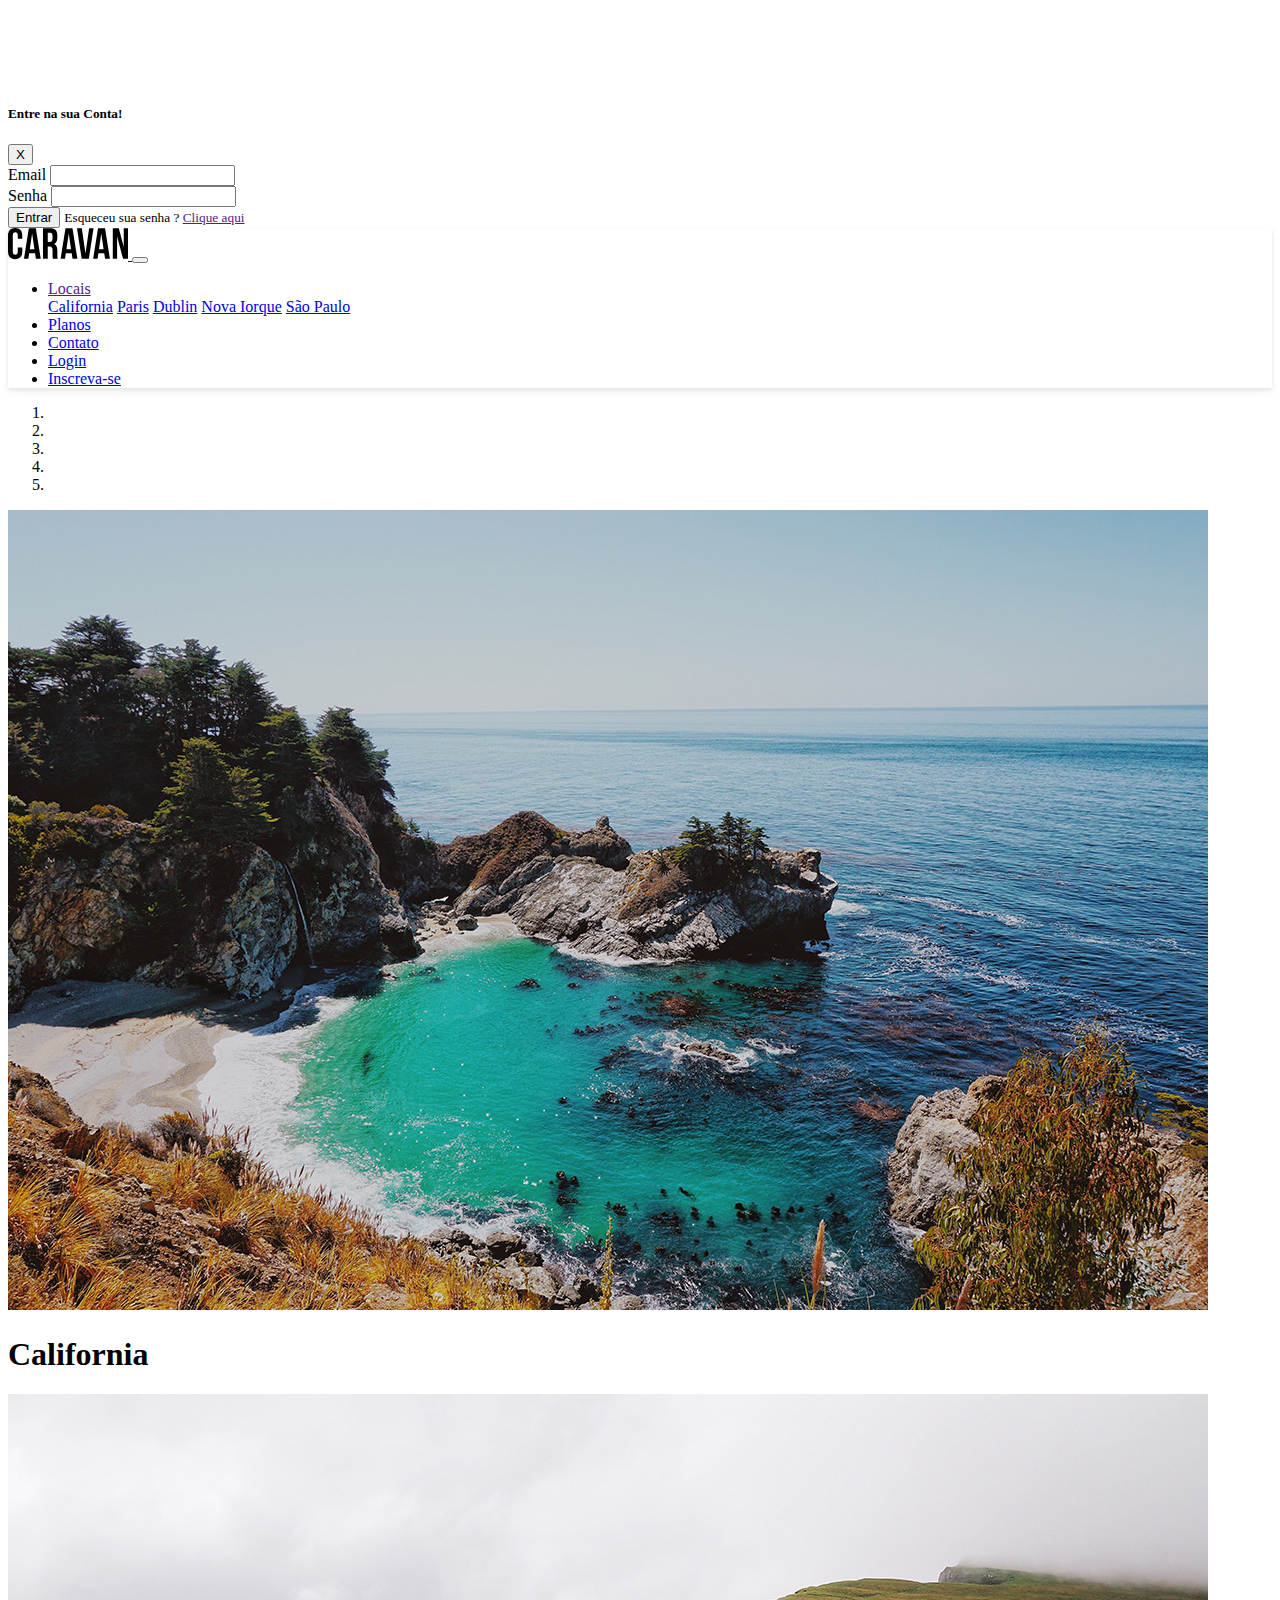
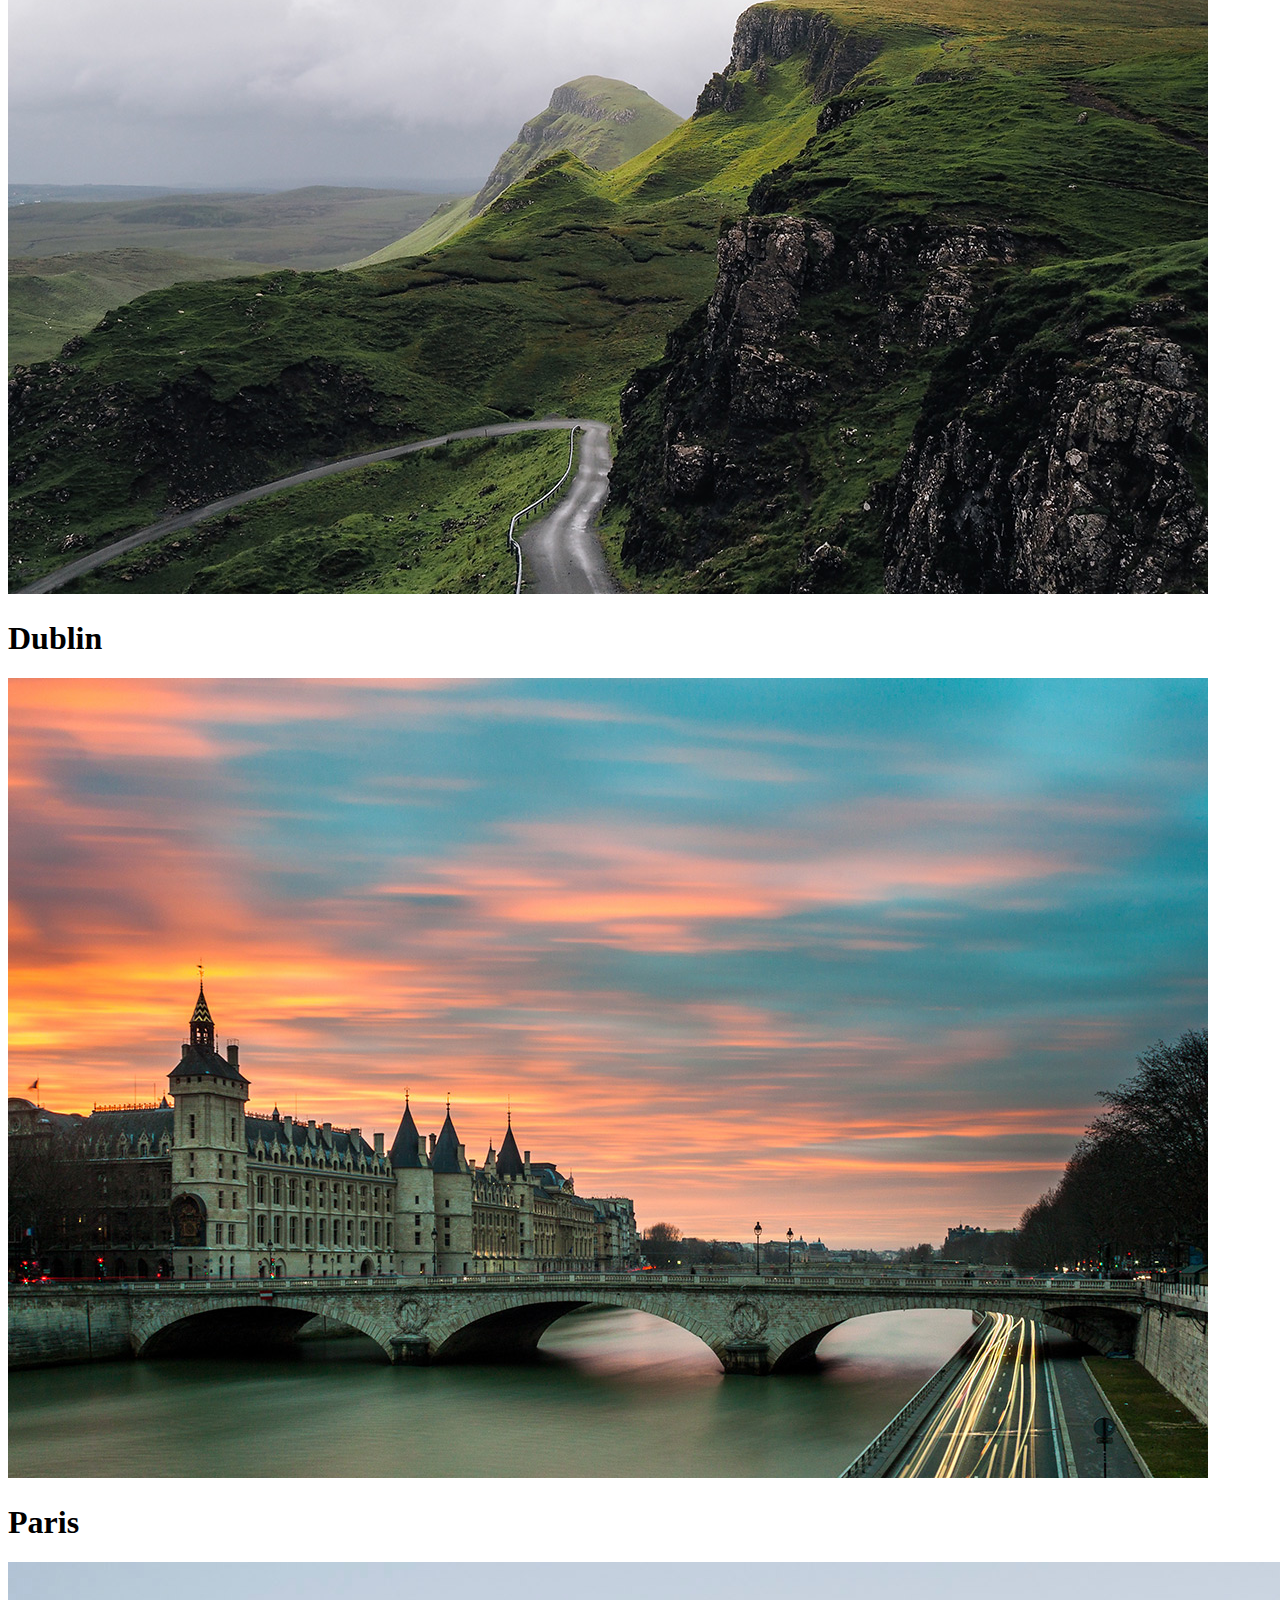
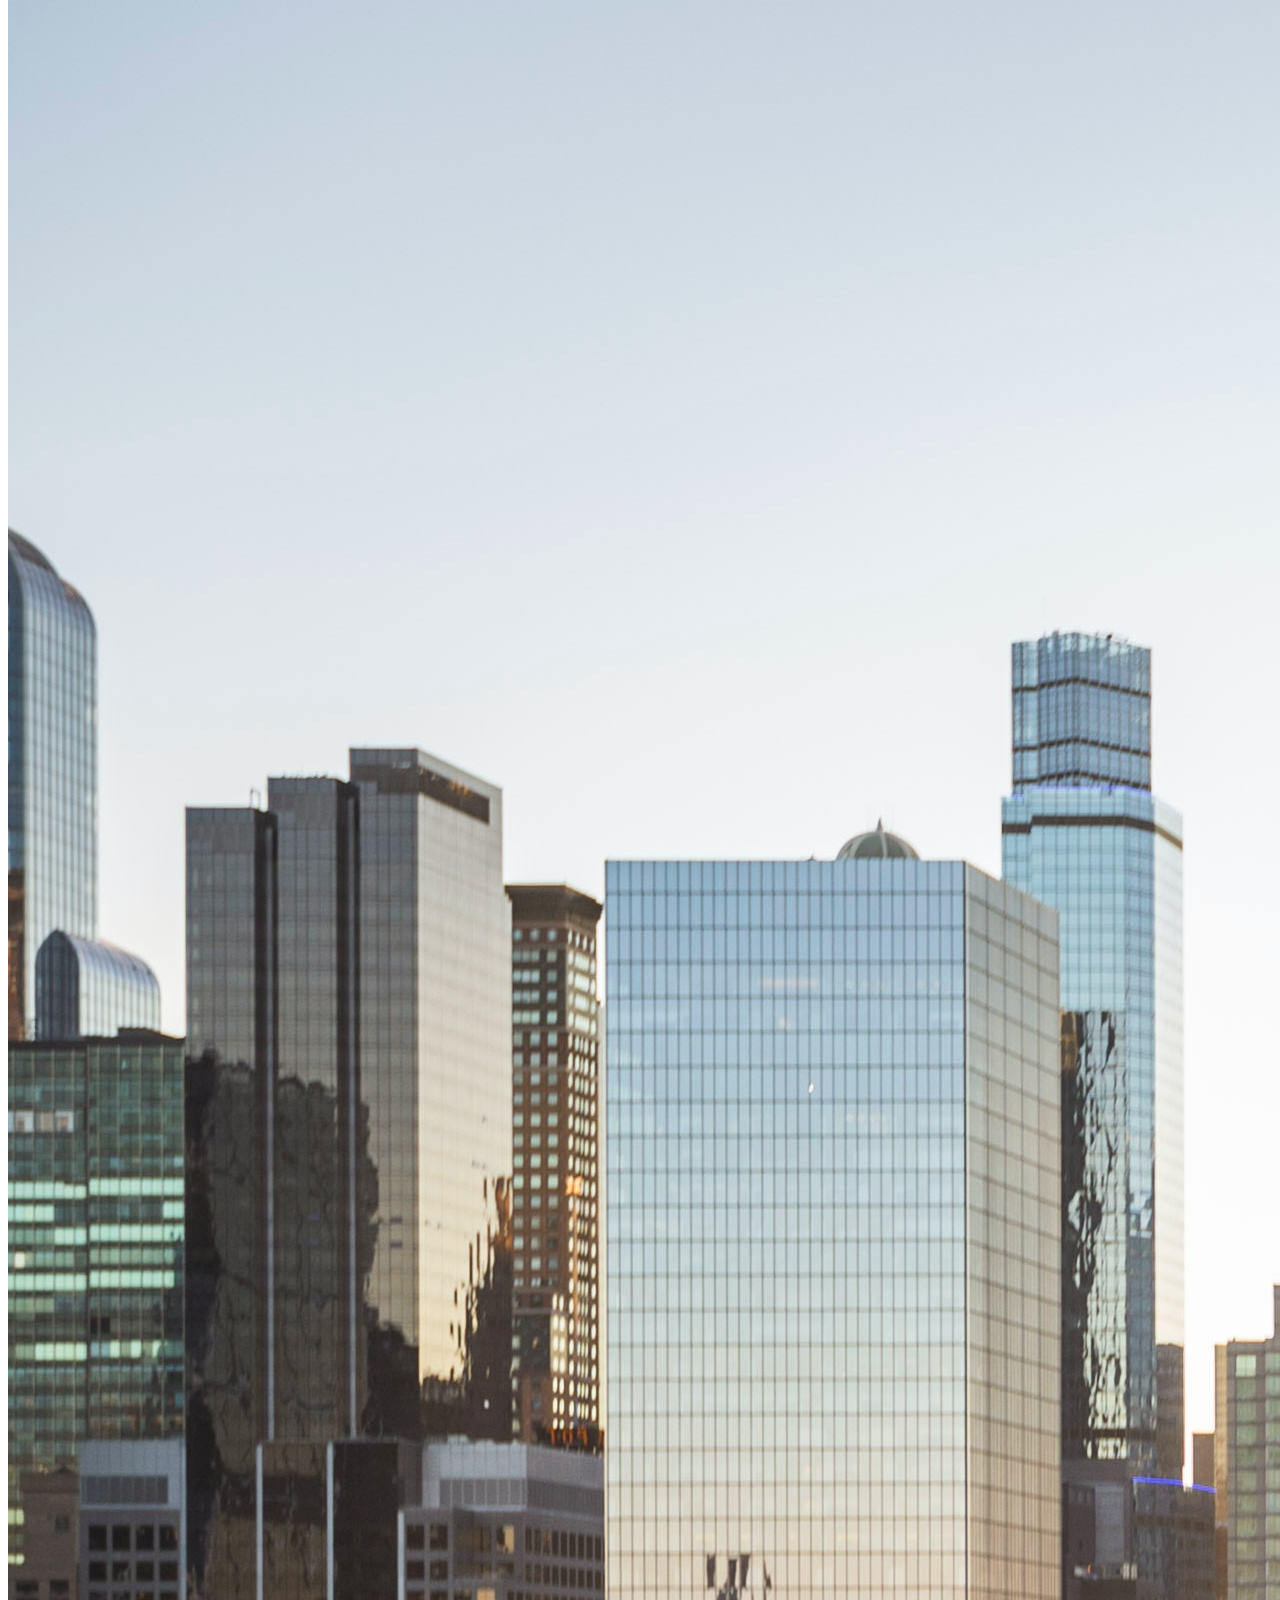
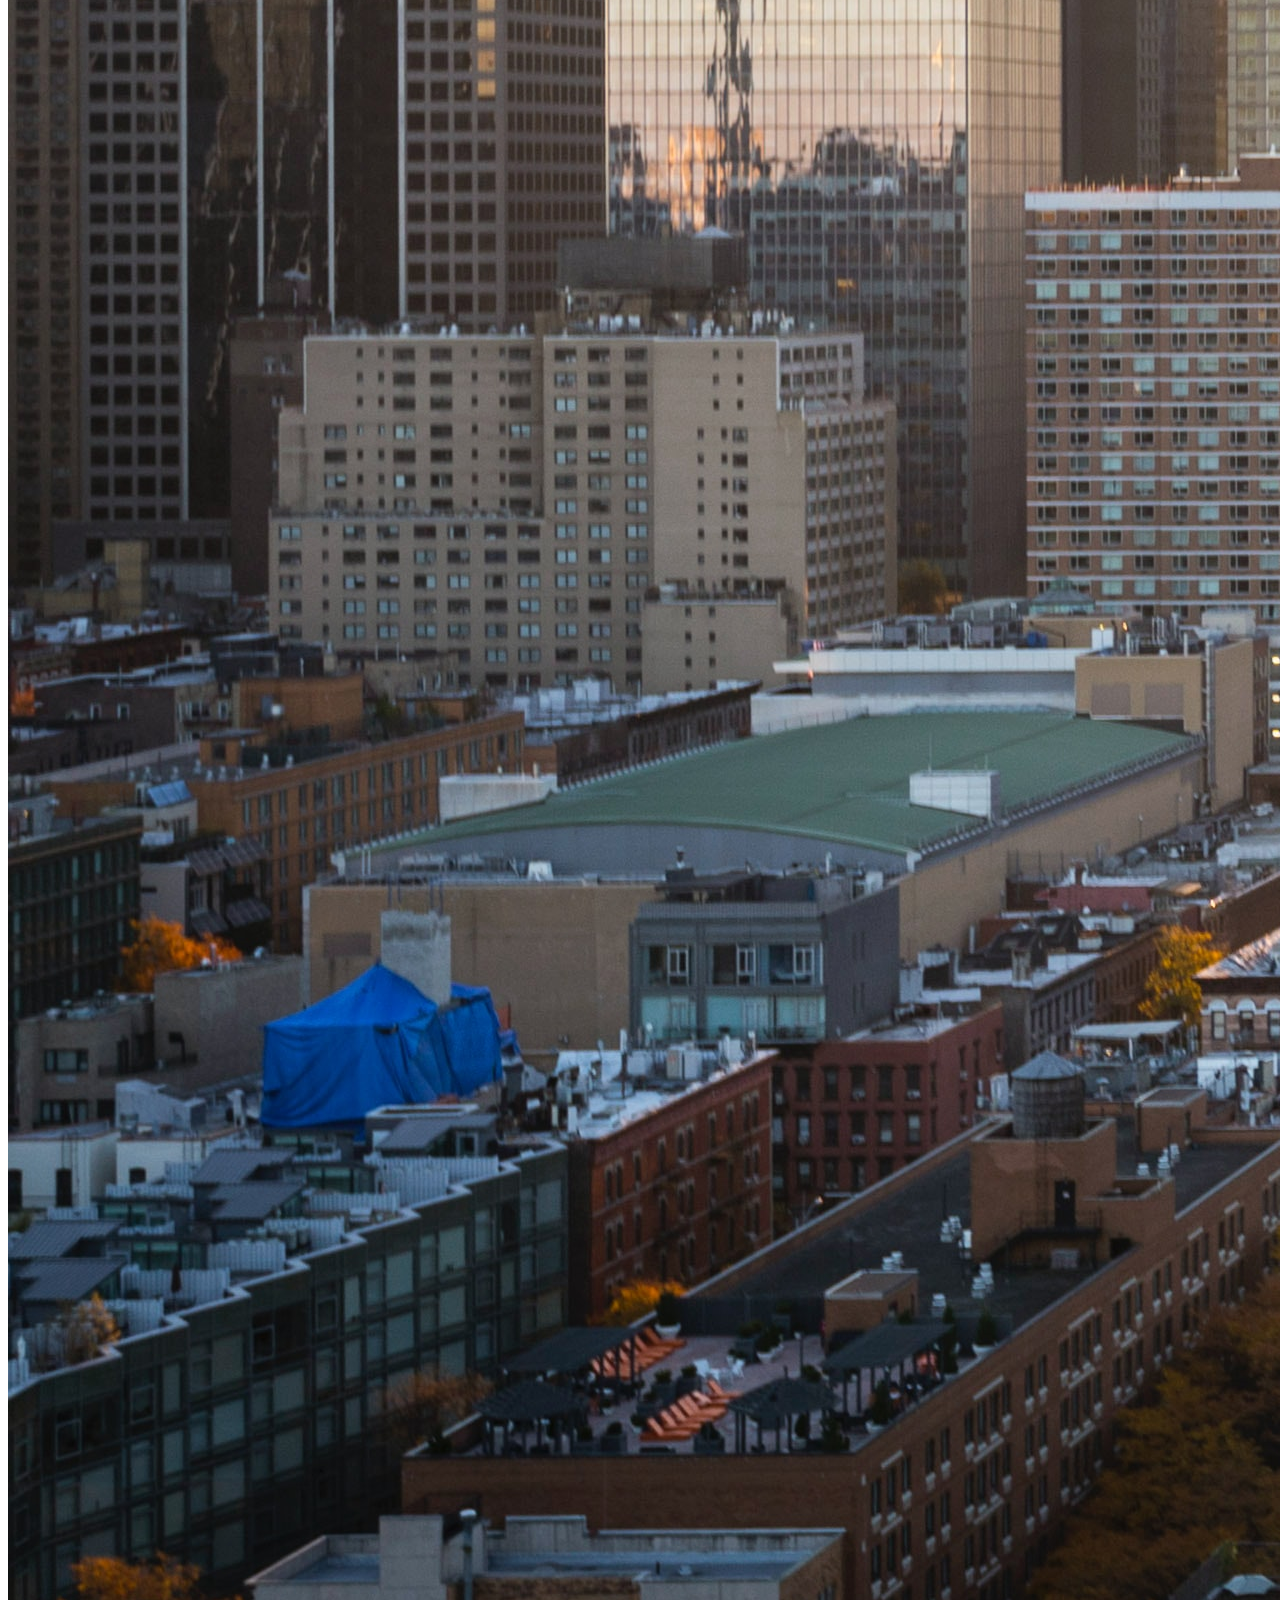
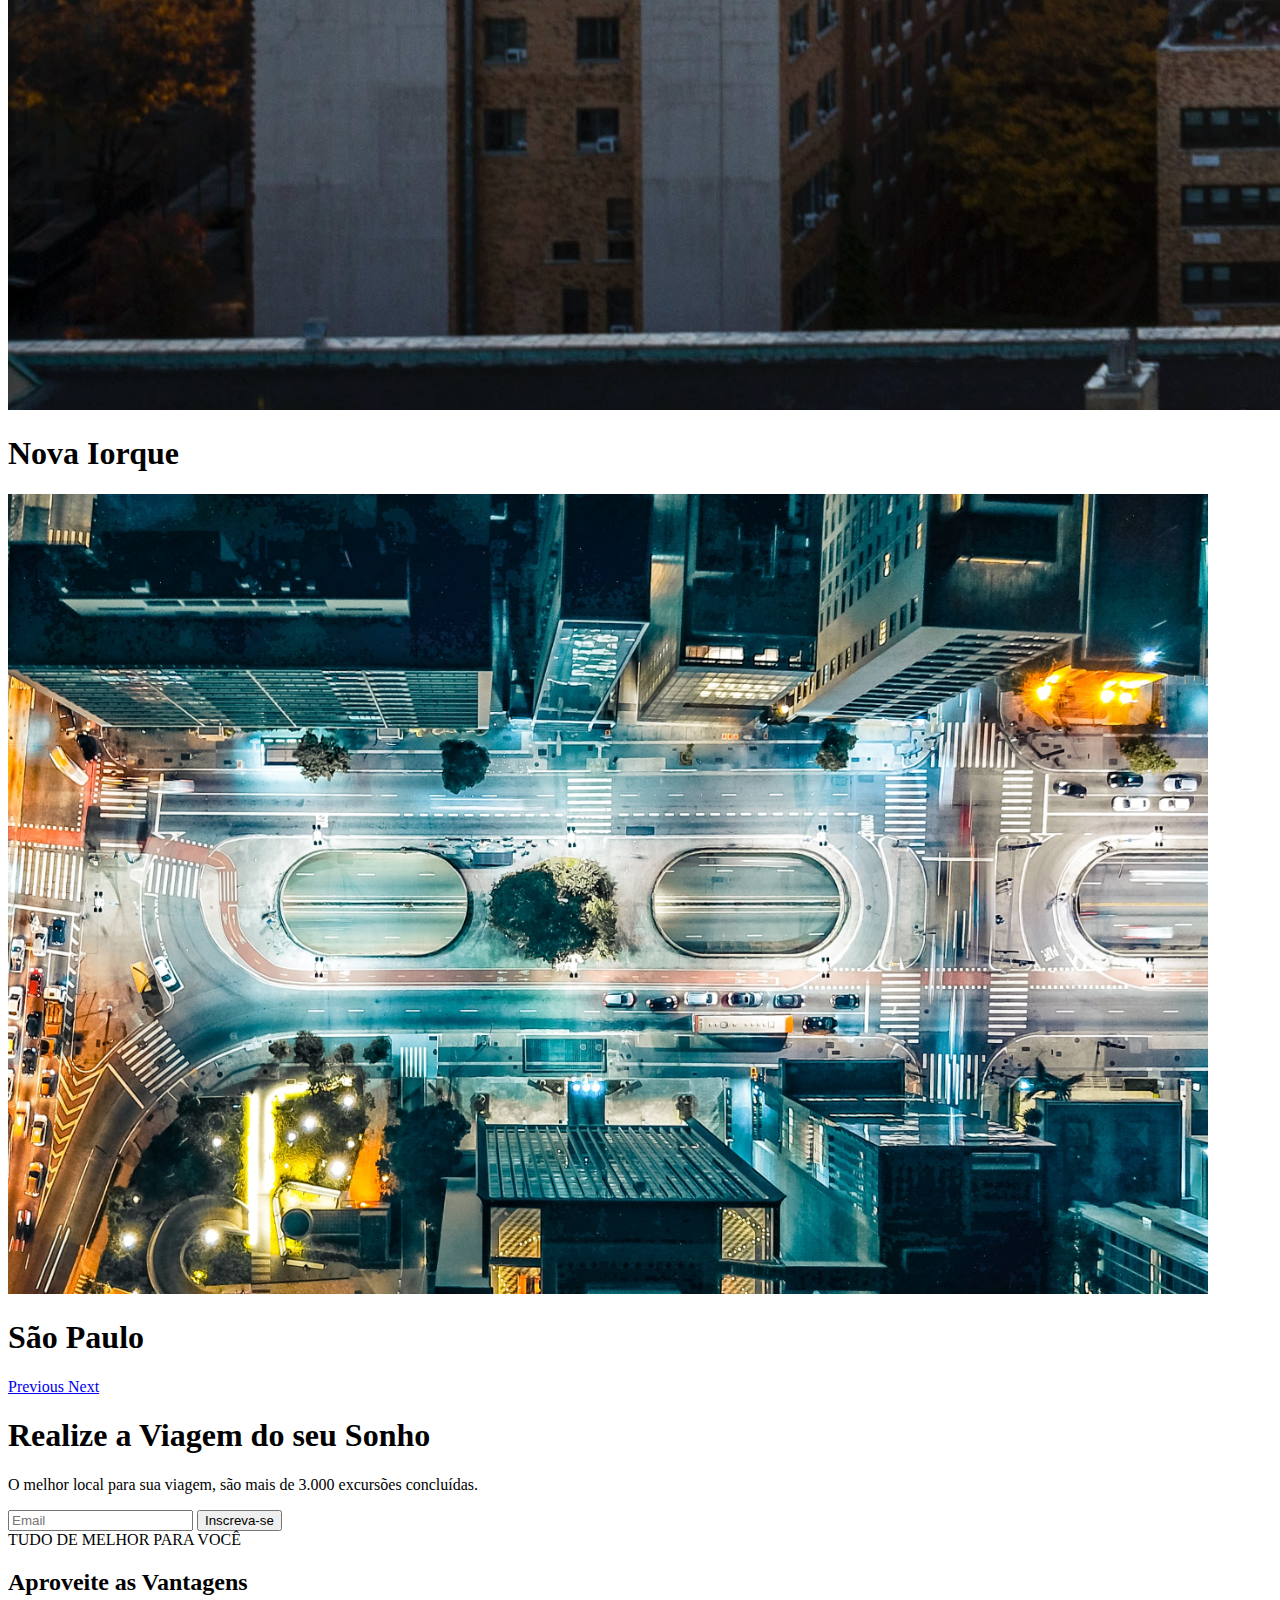
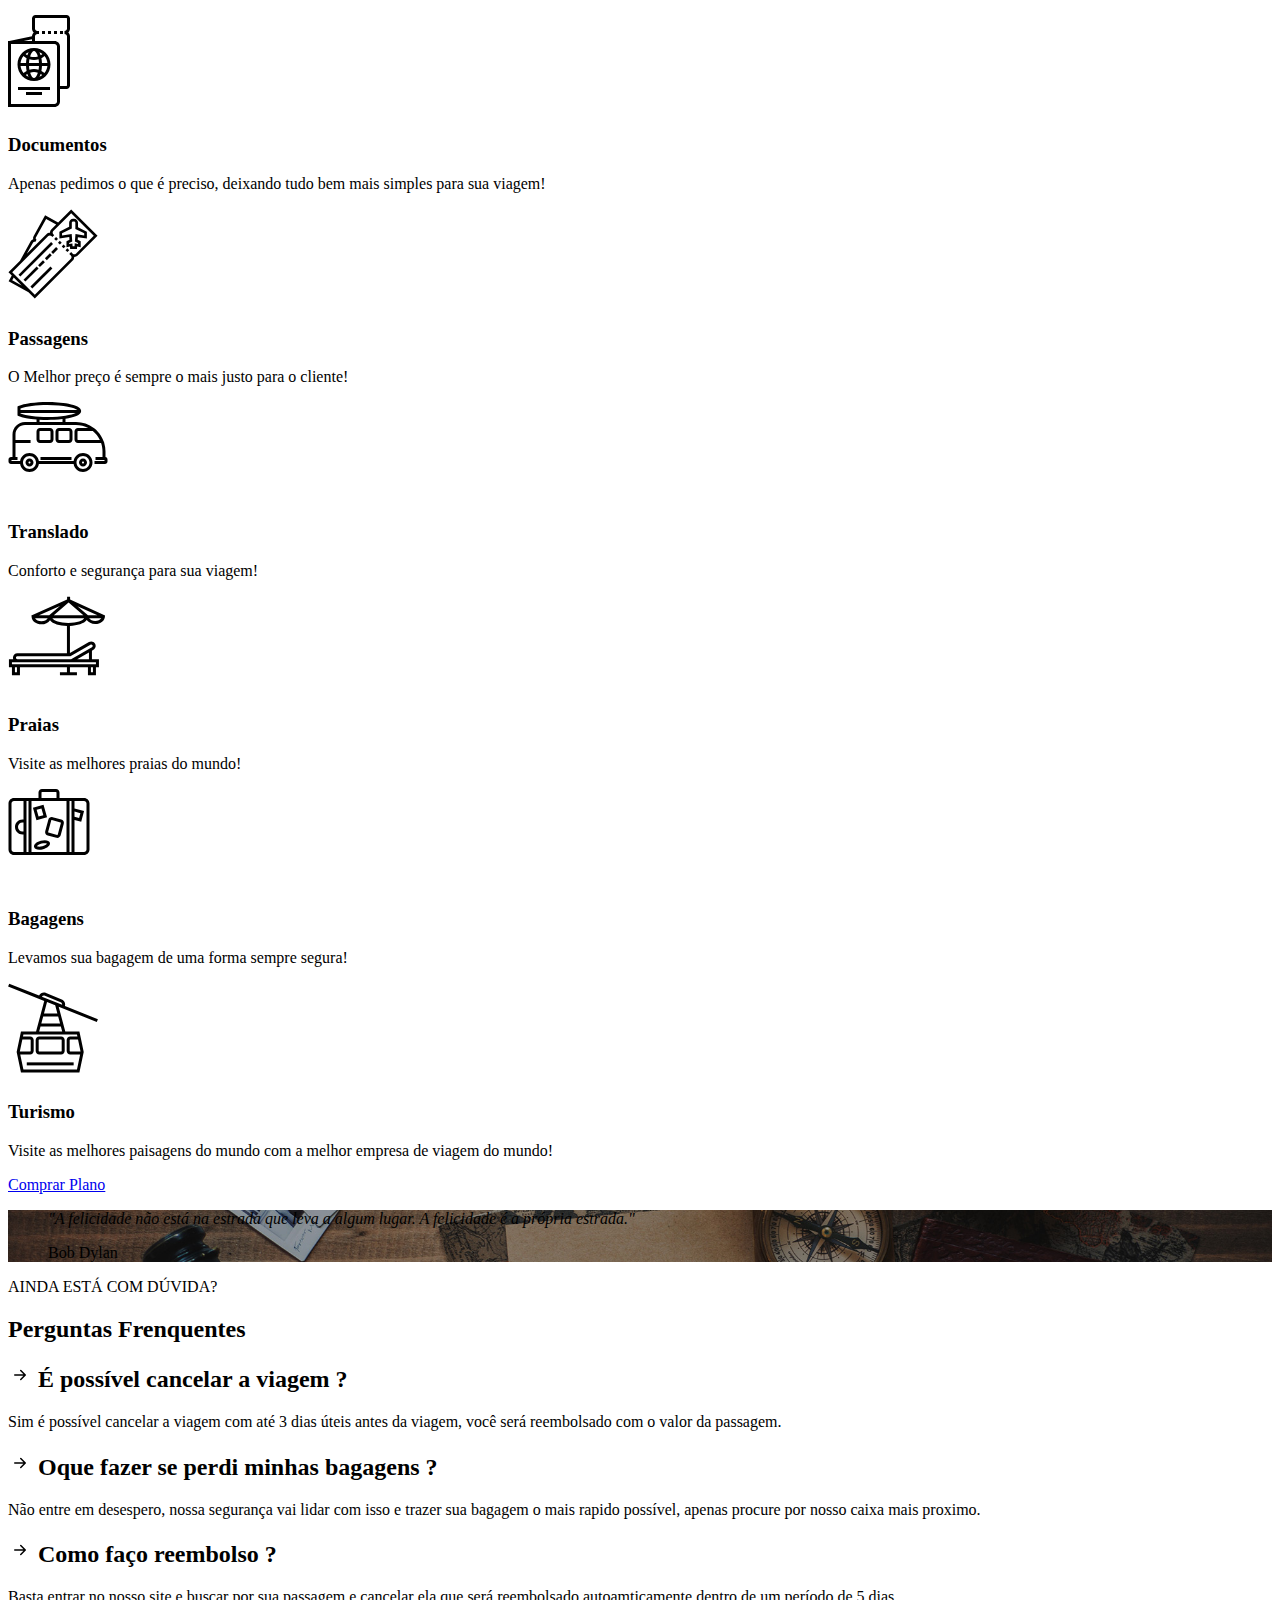
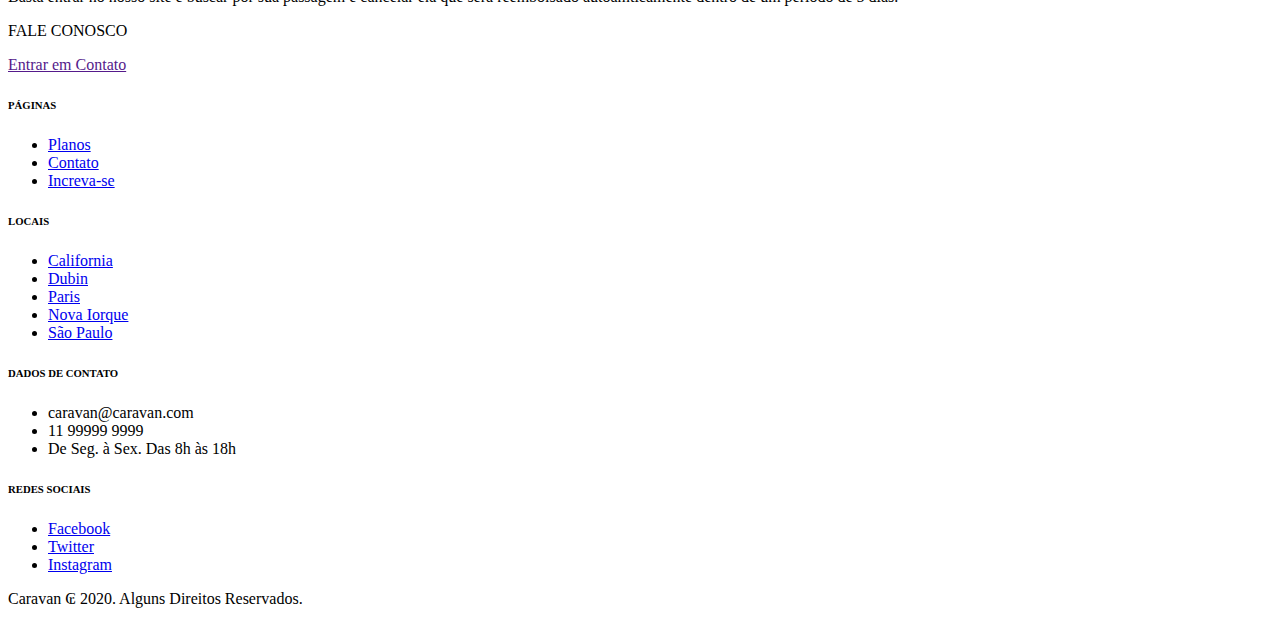
==== commit fc821839: "Modal de Login" ====
--- a/index.html
+++ b/index.html
@@ -8,6 +8,33 @@
     <title>CARAVAN</title>
   </head>
   <body>
+    <!-- Modal -->
+
+    <div class="modal fade" id="exampleModal" tabindex="-1" aria-labelledby="exampleModalLabel" aria-hidden="true">
+        <div class="modal-dialog">
+          <div class="modal-content">
+            <div class="modal-header">
+              <h5 class="modal-title" id="exampleModalLabel">Entre na sua Conta!</h5>
+              <button type="button" class="btn-close" data-dismiss="modal" aria-label="Close"><span aria-hidden="true">&Chi;</span></button>
+            </div>
+            <div class="modal-body">
+                <form>
+                    <div class="mb-3">
+                      <label for="exampleInputEmail1" class="form-label">Email</label>
+                      <input type="email" class="form-control" id="exampleInputEmail1" aria-describedby="emailHelp">
+                    </div>
+                    <div class="mb-3">
+                      <label for="exampleInputPassword1" class="form-label">Senha</label>
+                      <input type="password" class="form-control" id="exampleInputPassword1">
+                    </div>
+                    <button type="submit" class="btn btn-primary">Entrar</button>
+                    <small class="form-text text-muted">Esqueceu sua senha ? <a href="">Clique aqui</a></small>
+                  </form>
+            </div>
+          </div>
+        </div>
+      </div>
+
     <nav class="navbar navbar-expand-lg navbar-light bg-light fixed-top py-3 box-shadow">
         <a href="index.html" class="navbar-brand">
             <img src="./img/caravan.svg" alt="CARAVAN">
@@ -34,7 +61,7 @@
                     <a href="contato.html" class="nav-link">Contato</a>
                 </li>
                 <li class="nav-item">
-                    <a href="#" class="nav-link">Login</a>
+                    <a href="#" class="nav-link" data-toggle="modal" data-target="#exampleModal">Login</a>
                 </li>
                 <li class="nav-item">
                     <a href="inscreva-se.html" class="btn btn-outline-primary ml-lg-4">Inscreva-se</a>
@@ -249,9 +276,9 @@
                     <ul class="list-unstyled">
                         <li><a href="locais.html">California</a></li>
                         <li><a href="locais.html">Dubin</a></li>
-                        <li><a href="locais..html">Paris</a></li>
-                        <li><a href="locais..html">Nova Iorque</a></li>
-                        <li><a href="locais..html">São Paulo</a></li>
+                        <li><a href="locais.html">Paris</a></li>
+                        <li><a href="locais.html">Nova Iorque</a></li>
+                        <li><a href="locais.html">São Paulo</a></li>
                     </ul>
                 </div>
                 <div class="col-md-4">
